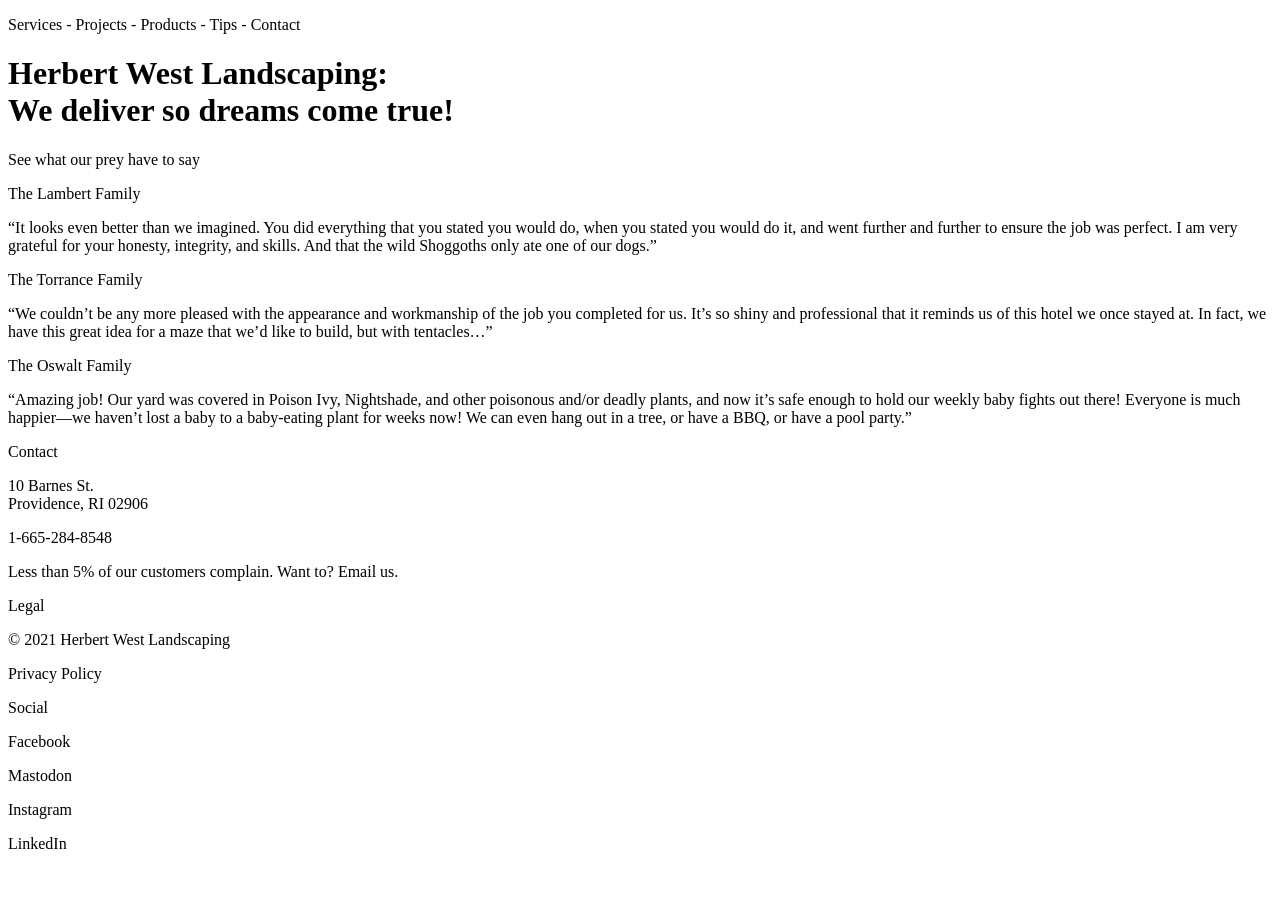
==== index.html @ 4b226fe5 "created home page" ====
<!doctype html>
<html lang="en">

  <head>
    <meta charset="UTF-8">
    <meta name="description" content="Herbert West Landscaping, a Canadian lawn care company with something special">

    <title>Herbert West Landscaping</title>

    <link rel="stylesheet" href="/css/main.css">
  </head>

  <body>

    <p>
      Services - Projects - Products - Tips - Contact
    </p>

    <h1>
      Herbert West Landscaping:
      <br>We deliver so dreams come true!
    </h1>

    <p>
      See what our prey have to say
    </p>
    <p>
      The Lambert Family
    </p>
    <p>
      “It looks even better than we imagined. You did everything that you stated you would do, when you stated you would do it, and went further and further to ensure the job was perfect. I am very grateful for your honesty, integrity, and skills. And that the wild Shoggoths only ate one of our dogs.”
    </p>
    <p>
      The Torrance Family
    </p>
    <p>
      “We couldn’t be any more pleased with the appearance and workmanship of the job you completed for us. It’s so shiny and professional that it reminds us of this hotel we once stayed at. In fact, we have this great idea for a maze that we’d like to build, but with tentacles…”
    </p>
    <p>
      The Oswalt Family
    </p>
    <p>
      “Amazing job! Our yard was covered in Poison Ivy, Nightshade, and other poisonous and/or deadly plants, and now it’s safe enough to hold our weekly baby fights out there! Everyone is much happier—we haven’t lost a baby to a baby-eating plant for weeks now! We can even hang out in a tree, or have a BBQ, or have a pool party.”
    </p>
    <p>
      Contact
    </p>
    <p>
      10 Barnes St.
      <br>Providence, RI 02906
    </p>
    <p>
      1-665-284-8548
    </p>
    <p>
      Less than 5% of our customers complain. Want to? Email us.
    </p>
    <p>
      Legal
    </p>
    <p>
      © 2021 Herbert West Landscaping
    </p>
    <p>
      Privacy Policy
    </p>
    <p>
      Social
    </p>
    <p>
      Facebook
    </p>
    <p>
      Mastodon
    </p>
    <p>
      Instagram
    </p>
    <p>
      LinkedIn
    </p>

  </body>

</html>
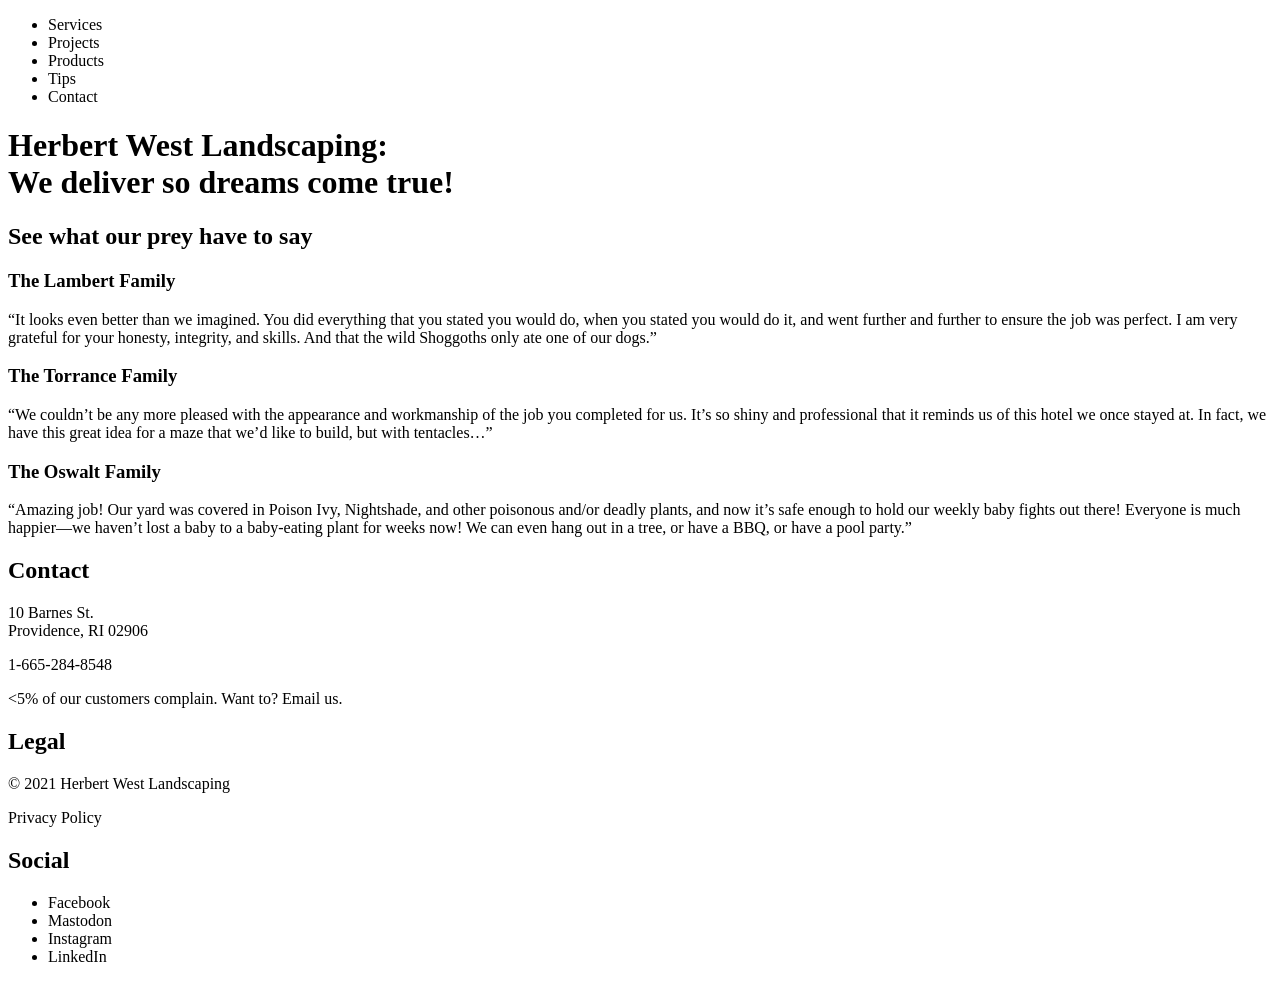
==== commit b442805f: "added headings and lists" ====
--- a/index.html
+++ b/index.html
@@ -12,39 +12,43 @@
 
   <body>
 
-    <p>
-      Services - Projects - Products - Tips - Contact
-    </p>
+    <ul>
+      <li>Services</li>
+      <li>Projects</li>
+      <li>Products</li>
+      <li>Tips</li>
+      <li>Contact</li>
+    </ul>
 
     <h1>
       Herbert West Landscaping:
       <br>We deliver so dreams come true!
     </h1>
 
-    <p>
+    <h2>
       See what our prey have to say
-    </p>
-    <p>
+    </h2>
+    <h3>
       The Lambert Family
-    </p>
+    </h3>
     <p>
       “It looks even better than we imagined. You did everything that you stated you would do, when you stated you would do it, and went further and further to ensure the job was perfect. I am very grateful for your honesty, integrity, and skills. And that the wild Shoggoths only ate one of our dogs.”
     </p>
-    <p>
+    <h3>
       The Torrance Family
-    </p>
+    </h3>
     <p>
       “We couldn’t be any more pleased with the appearance and workmanship of the job you completed for us. It’s so shiny and professional that it reminds us of this hotel we once stayed at. In fact, we have this great idea for a maze that we’d like to build, but with tentacles…”
     </p>
-    <p>
+    <h3>
       The Oswalt Family
-    </p>
+    </h3>
     <p>
       “Amazing job! Our yard was covered in Poison Ivy, Nightshade, and other poisonous and/or deadly plants, and now it’s safe enough to hold our weekly baby fights out there! Everyone is much happier—we haven’t lost a baby to a baby-eating plant for weeks now! We can even hang out in a tree, or have a BBQ, or have a pool party.”
     </p>
-    <p>
+    <h2>
       Contact
-    </p>
+    </h2>
     <p>
       10 Barnes St.
       <br>Providence, RI 02906
@@ -53,32 +57,25 @@
       1-665-284-8548
     </p>
     <p>
-      Less than 5% of our customers complain. Want to? Email us.
-    </p>
-    <p>
-      Legal
-    </p>
-    <p>
-      © 2021 Herbert West Landscaping
-    </p>
-    <p>
-      Privacy Policy
-    </p>
-    <p>
-      Social
-    </p>
-    <p>
-      Facebook
-    </p>
-    <p>
-      Mastodon
-    </p>
-    <p>
-      Instagram
-    </p>
-    <p>
-      LinkedIn
-    </p>
+      <5% of our customers complain. Want to? Email us. </p>
+        <h2>
+          Legal
+        </h2>
+        <p>
+          © 2021 Herbert West Landscaping
+        </p>
+        <p>
+          Privacy Policy
+        </p>
+        <h2>
+          Social
+        </h2>
+        <ul>
+          <li>Facebook</li>
+          <li>Mastodon</li>
+          <li>Instagram</li>
+          <li>LinkedIn</li>
+        </ul>
 
   </body>
 
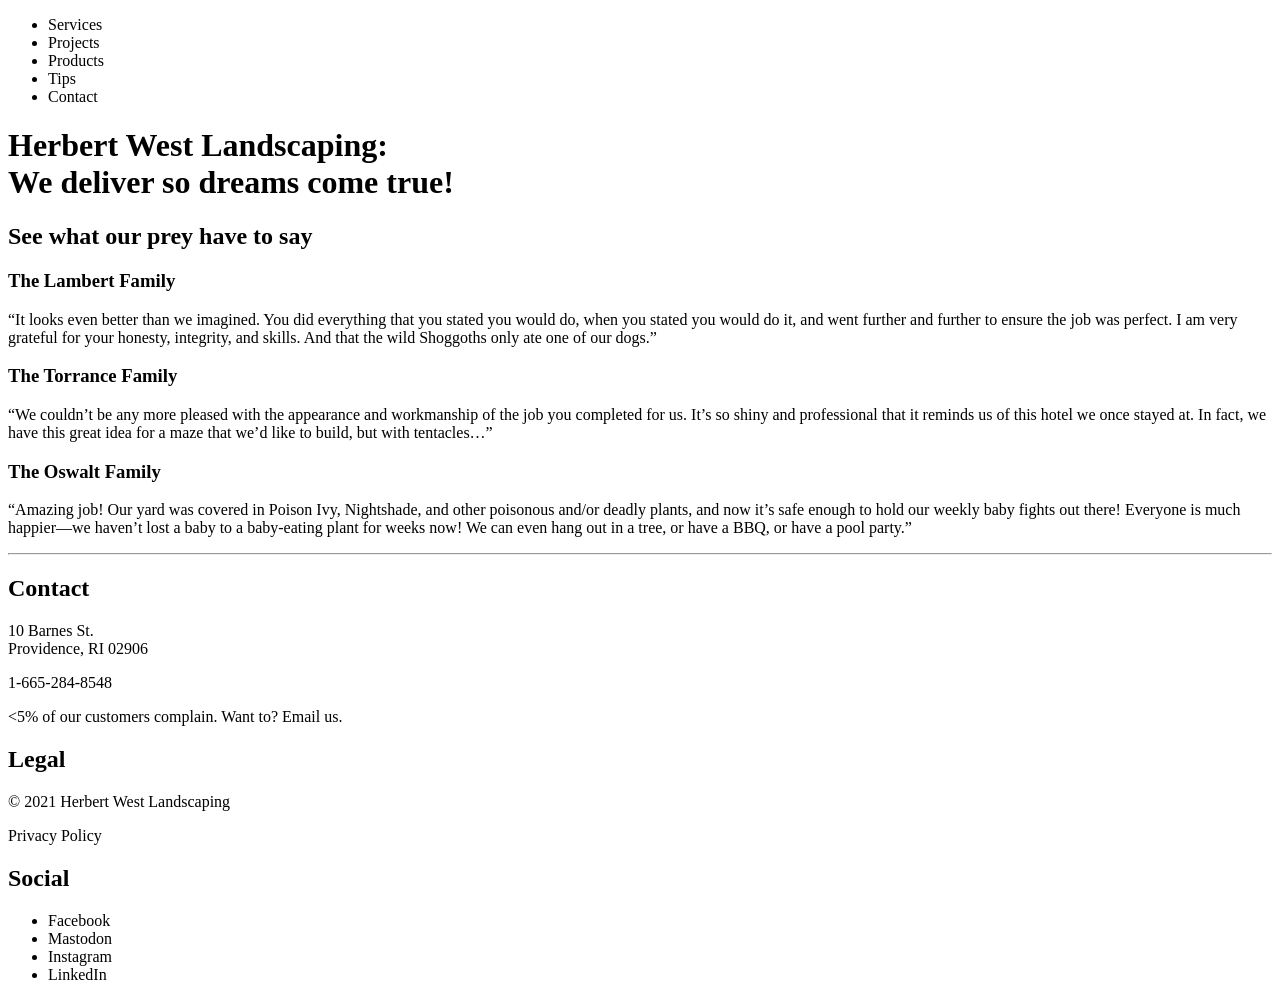
==== commit b232cb1d: "added main and hr" ====
--- a/index.html
+++ b/index.html
@@ -20,32 +20,40 @@
       <li>Contact</li>
     </ul>
 
-    <h1>
-      Herbert West Landscaping:
-      <br>We deliver so dreams come true!
-    </h1>
+    <main>
+      <h1>
+        Herbert West Landscaping:
+        <br>We deliver so dreams come true!
+      </h1>
 
-    <h2>
-      See what our prey have to say
-    </h2>
-    <h3>
-      The Lambert Family
-    </h3>
-    <p>
-      “It looks even better than we imagined. You did everything that you stated you would do, when you stated you would do it, and went further and further to ensure the job was perfect. I am very grateful for your honesty, integrity, and skills. And that the wild Shoggoths only ate one of our dogs.”
-    </p>
-    <h3>
-      The Torrance Family
-    </h3>
-    <p>
-      “We couldn’t be any more pleased with the appearance and workmanship of the job you completed for us. It’s so shiny and professional that it reminds us of this hotel we once stayed at. In fact, we have this great idea for a maze that we’d like to build, but with tentacles…”
-    </p>
-    <h3>
-      The Oswalt Family
-    </h3>
-    <p>
-      “Amazing job! Our yard was covered in Poison Ivy, Nightshade, and other poisonous and/or deadly plants, and now it’s safe enough to hold our weekly baby fights out there! Everyone is much happier—we haven’t lost a baby to a baby-eating plant for weeks now! We can even hang out in a tree, or have a BBQ, or have a pool party.”
-    </p>
+      <h2>
+        See what our prey have to say
+      </h2>
+
+      <h3>
+        The Lambert Family
+      </h3>
+      <p>
+        “It looks even better than we imagined. You did everything that you stated you would do, when you stated you would do it, and went further and further to ensure the job was perfect. I am very grateful for your honesty, integrity, and skills. And that the wild Shoggoths only ate one of our dogs.”
+      </p>
+
+      <h3>
+        The Torrance Family
+      </h3>
+      <p>
+        “We couldn’t be any more pleased with the appearance and workmanship of the job you completed for us. It’s so shiny and professional that it reminds us of this hotel we once stayed at. In fact, we have this great idea for a maze that we’d like to build, but with tentacles…”
+      </p>
+
+      <h3>
+        The Oswalt Family
+      </h3>
+      <p>
+        “Amazing job! Our yard was covered in Poison Ivy, Nightshade, and other poisonous and/or deadly plants, and now it’s safe enough to hold our weekly baby fights out there! Everyone is much happier—we haven’t lost a baby to a baby-eating plant for weeks now! We can even hang out in a tree, or have a BBQ, or have a pool party.”
+      </p>
+    </main>
+
+    <hr>
+
     <h2>
       Contact
     </h2>
@@ -57,25 +65,28 @@
       1-665-284-8548
     </p>
     <p>
-      <5% of our customers complain. Want to? Email us. </p>
-        <h2>
-          Legal
-        </h2>
-        <p>
-          © 2021 Herbert West Landscaping
-        </p>
-        <p>
-          Privacy Policy
-        </p>
-        <h2>
-          Social
-        </h2>
-        <ul>
-          <li>Facebook</li>
-          <li>Mastodon</li>
-          <li>Instagram</li>
-          <li>LinkedIn</li>
-        </ul>
+      &lt;5% of our customers complain. Want to? Email us.
+    </p>
+
+    <h2>
+      Legal
+    </h2>
+    <p>
+      © 2021 Herbert West Landscaping
+    </p>
+    <p>
+      Privacy Policy
+    </p>
+
+    <h2>
+      Social
+    </h2>
+    <ul>
+      <li>Facebook</li>
+      <li>Mastodon</li>
+      <li>Instagram</li>
+      <li>LinkedIn</li>
+    </ul>
 
   </body>
 
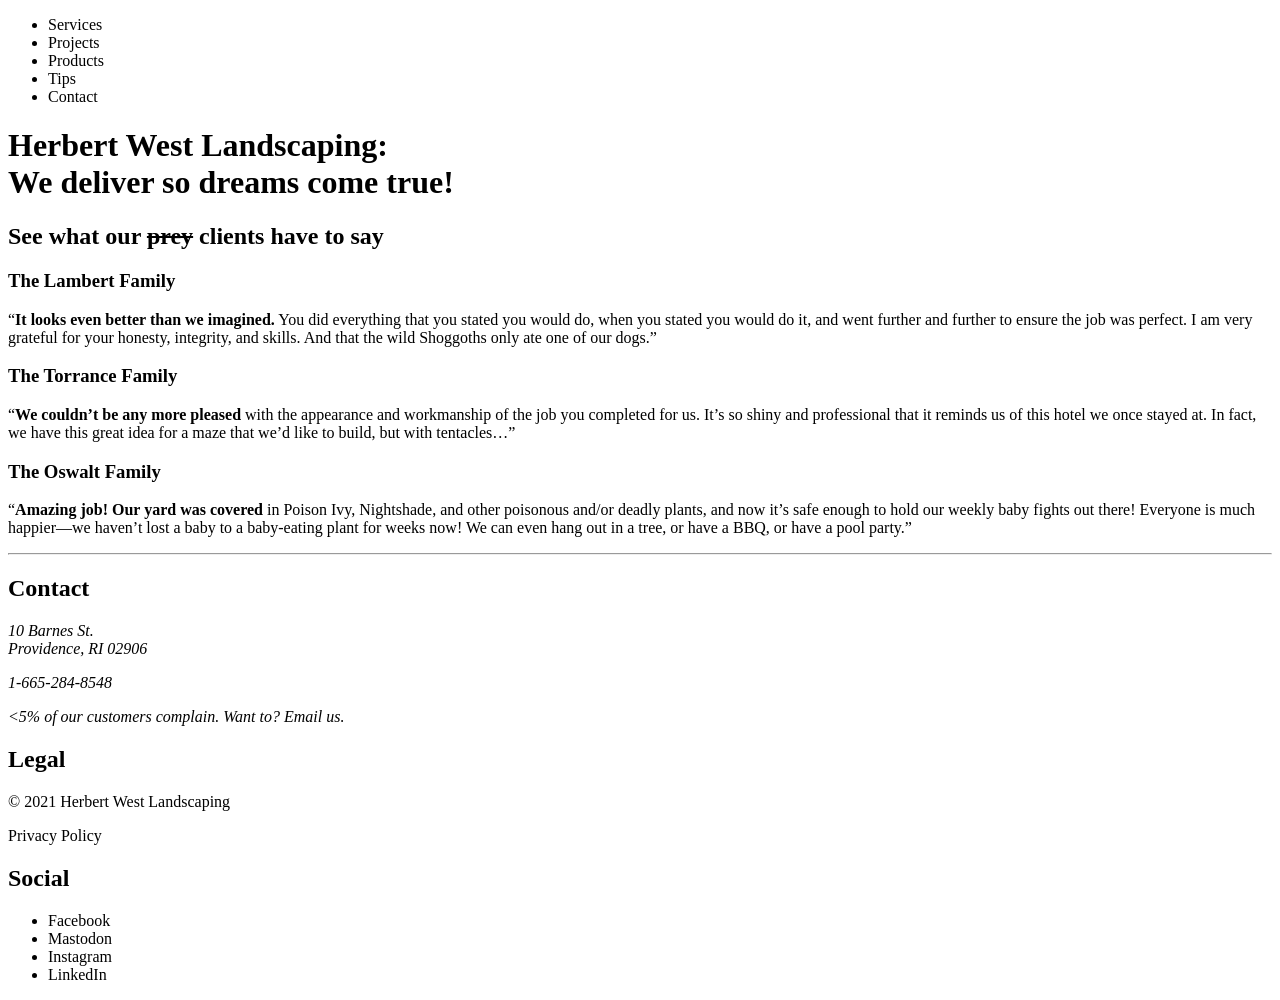
==== commit e33e252f: "added semantic tags for marking up text" ====
--- a/index.html
+++ b/index.html
@@ -27,28 +27,28 @@
       </h1>
 
       <h2>
-        See what our prey have to say
+        See what our <s>prey</s> clients have to say
       </h2>
 
       <h3>
         The Lambert Family
       </h3>
       <p>
-        “It looks even better than we imagined. You did everything that you stated you would do, when you stated you would do it, and went further and further to ensure the job was perfect. I am very grateful for your honesty, integrity, and skills. And that the wild Shoggoths only ate one of our dogs.”
+        “<b>It looks even better than we imagined.</b> You did everything that you stated you would do, when you stated you would do it, and went further and further to ensure the job was perfect. I am very grateful for your honesty, integrity, and skills. And that the wild Shoggoths only ate one of our dogs.”
       </p>
 
       <h3>
         The Torrance Family
       </h3>
       <p>
-        “We couldn’t be any more pleased with the appearance and workmanship of the job you completed for us. It’s so shiny and professional that it reminds us of this hotel we once stayed at. In fact, we have this great idea for a maze that we’d like to build, but with tentacles…”
+        “<b>We couldn’t be any more pleased</b> with the appearance and workmanship of the job you completed for us. It’s so shiny and professional that it reminds us of this hotel we once stayed at. In fact, we have this great idea for a maze that we’d like to build, but with tentacles…”
       </p>
 
       <h3>
         The Oswalt Family
       </h3>
       <p>
-        “Amazing job! Our yard was covered in Poison Ivy, Nightshade, and other poisonous and/or deadly plants, and now it’s safe enough to hold our weekly baby fights out there! Everyone is much happier—we haven’t lost a baby to a baby-eating plant for weeks now! We can even hang out in a tree, or have a BBQ, or have a pool party.”
+        “<b>Amazing job! Our yard was covered</b> in Poison Ivy, Nightshade, and other poisonous and/or deadly plants, and now it’s safe enough to hold our weekly baby fights out there! Everyone is much happier—we haven’t lost a baby to a baby-eating plant for weeks now! We can even hang out in a tree, or have a BBQ, or have a pool party.”
       </p>
     </main>
 
@@ -57,16 +57,18 @@
     <h2>
       Contact
     </h2>
-    <p>
-      10 Barnes St.
-      <br>Providence, RI 02906
-    </p>
-    <p>
-      1-665-284-8548
-    </p>
-    <p>
-      &lt;5% of our customers complain. Want to? Email us.
-    </p>
+    <address>
+      <p>
+        10 Barnes St.
+        <br>Providence, RI 02906
+      </p>
+      <p>
+        1-665-284-8548
+      </p>
+      <p>
+        &lt;5% of our customers complain. Want to? Email us.
+      </p>
+    </address>
 
     <h2>
       Legal
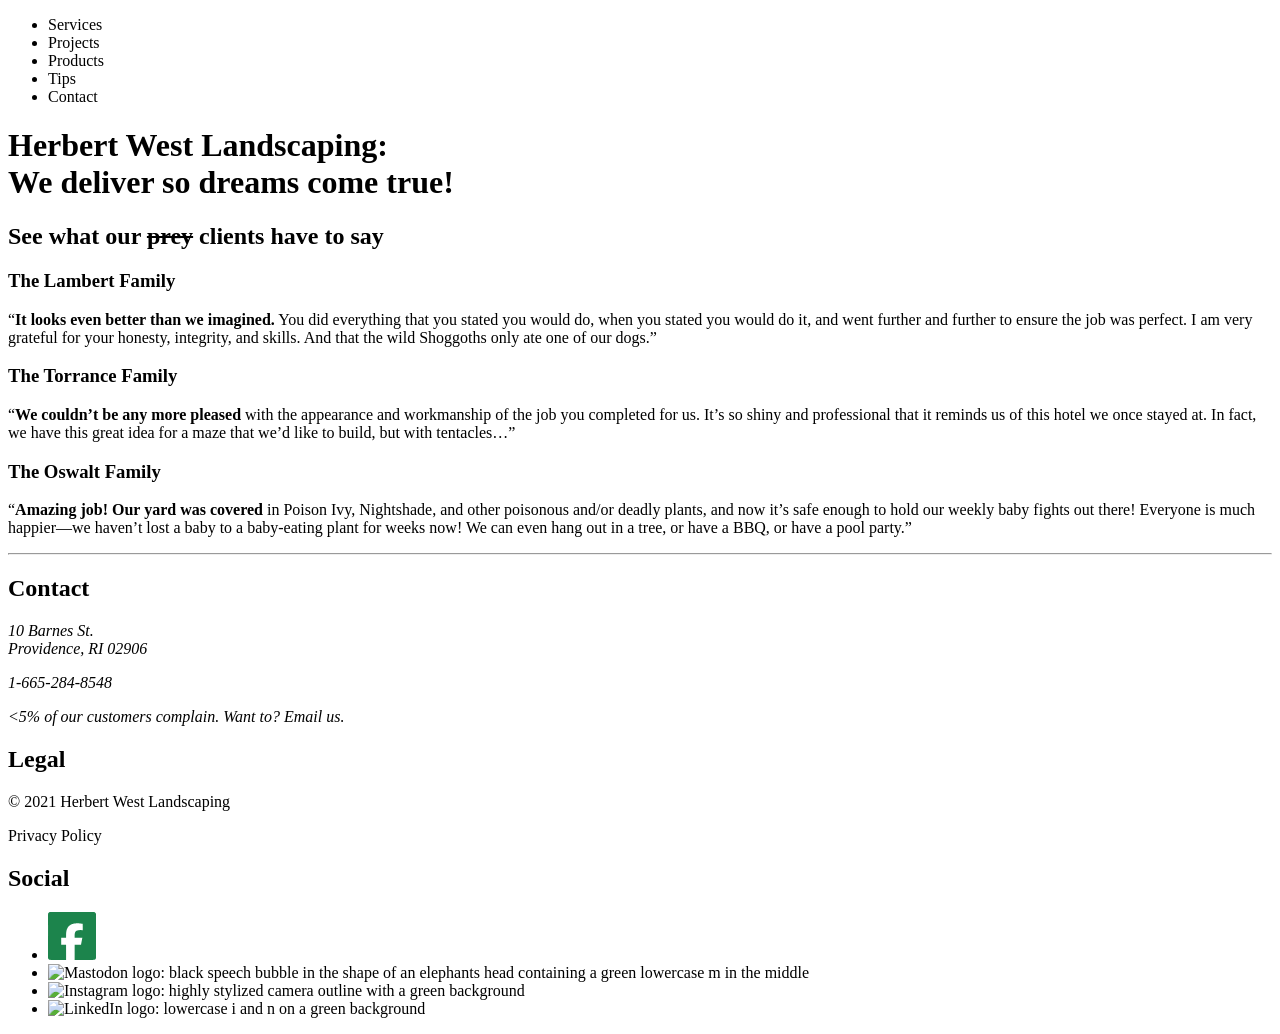
==== commit cb2353a5: "changed names of social media to icons" ====
--- a/index.html
+++ b/index.html
@@ -84,10 +84,21 @@
       Social
     </h2>
     <ul>
-      <li>Facebook</li>
-      <li>Mastodon</li>
-      <li>Instagram</li>
-      <li>LinkedIn</li>
+      <li>
+        <svg xmlns="http://www.w3.org/2000/svg" viewBox="0 0 1000 1000" width="48" height="48">
+          <title>Facebook logo: lowercase green f</title>
+          <path d="M38 1.4C35 2 31.8 3 31 3.5c-.8.5-2 1-2.7 1.1-.7.1-2 1-2.9 1.8a47.6 47.6 0 0 0-19 19 7 7 0 0 0-1.8 2.9 37.6 37.6 0 0 0-3.5 11.2c-1.6 8.4-1.6 912.6 0 921a37.6 37.6 0 0 0 3.5 11.2c.1.7 1 2 1.8 2.9a47.6 47.6 0 0 0 19 19 7 7 0 0 0 2.9 1.8c.6.1 2.1.7 3.2 1.3 5.7 3.1 14.7 3.3 179.7 3.3H377l-.2-159.3-.3-159.2-50.8-.3-50.7-.2V537l50.8-.2 50.7-.3.6-47.5c.3-26.1 1.1-52 1.8-57.5l1.6-14c.2-2.2.9-5.8 1.4-8l1.6-8.5c1.1-7.5 1.3-8.3 2.8-13.2.8-2.6 1.3-4.9 1-5.2-.3-.2 0-1.4.7-2.6.6-1.2 1.3-3.4 1.4-4.8.3-2.6.8-4.3 2.7-9a14 14 0 0 0 .9-4.2c0-1.1.5-2 1.1-2 .6 0 .9-.7.5-1.5-.3-.8-.2-1.5.2-1.5 1.1 0 3.2-6.1 2.5-7.3-.3-.6-.1-.7.4-.4.6.4 1.6-.8 2.3-2.6a98.7 98.7 0 0 1 9.6-18.8c2.9-4.8 5-9 4.7-9.3-.4-.3-.1-.6.5-.6s1.3-.8 1.6-1.8c.3-1 1.6-2.8 2.8-4.2 1.3-1.4 4.6-5.2 7.3-8.5 2.8-3.3 5.8-6.6 6.8-7.3 1-.7 1.5-1.8 1.2-2.3-.4-.5-.1-.9.5-.9.7 0 2.7-1.6 4.6-3.5 1.8-2 3.8-3.5 4.3-3.5.6 0 1.4-.6 1.8-1.3 1-1.4 9.9-8.7 10.8-8.7.6 0 6.2-3.8 8.2-5.6a35 35 0 0 1 5.8-3.4c2.5-1.2 4.7-2.6 5-3.1.4-.5 1-.7 1.6-.4.5.4.9.2.9-.3s3.3-2.1 7.3-3.7c4-1.5 7.7-3.4 8.4-4.2.6-.8 1.4-1.4 1.7-1.4h.9l3.1-.4c1.6-.2 3.2-.8 3.5-1.3.5-.8 4.1-2 9-2.8l3.6-1.2c3-1.5 28.8-7.4 33.7-7.8 2.4-.2 5.9-.6 7.8-1a191.2 191.2 0 0 1 16.5-2l11.5-.9c2-.2 8-.4 13.5-.5 5.5-.2 10.6-.8 11.4-1.4 1.1-.8 1.3-.8.7.1-.5 1 .4 1.1 3.6.7 2.4-.3 4.9-.7 5.5-1 .7-.2 1.3 0 1.3.4s5.3.9 11.8 1c6.4 0 11.7.2 11.7.3 0 .1 2 .3 12.5 1.2 2.5.2 5.9.7 7.5 1 1.6.4 6.1.9 10 1.2 10.3.7 16 1.4 26.5 3.1 12 2 11.7 2 16.8 3.3 2.3.7 4.7 1 5.2.6.7-.4 1 22.7 1 65.3v66l-4 .4a1037.3 1037.3 0 0 0-83 0c-3.6.5-7.3 1-8.3 1-1 .2-1.7.5-1.7.8a88.9 88.9 0 0 0-27.8 9.2c-.2.5-.8.6-1.3.2-.5-.3-.9 0-.9.6s-.5.8-1 .5c-.5-.3-1-.1-1 .4 0 .6-.5 1.1-1 1.1-2.8 0-16.4 11.2-15.2 12.5.3.3-.1.5-.9.5s-2.6 1.5-4 3.3a59.5 59.5 0 0 0-9.9 18.2c-1.2 1.9-1.9 4-1.5 4.5.3.5.2 1-.2 1-.5 0-1.5 2.8-2.3 6.3l-1.7 7.7c-2.4 10.6-3.2 24.7-3.3 56.2V537l80.1.2c67.4.3 80.3.5 80.7 1.7.3.8 0 1.1-.7.7-.7-.5-1.2.3-1.3 2-.1 3.7-.5 6.8-.8 7.4a328.1 328.1 0 0 1-3.5 19.2 232.4 232.4 0 0 0-4 21.9c0 1.4-.5 3-.9 3.7-.4.7-.5 1.2-.3 1.2.3 0 0 1.7-.5 3.8-1.3 5.2-1.9 8.2-2.2 11.7-.2 1.6-.5 3-.6 3-.1 0-.4.9-.6 2a728.1 728.1 0 0 1-8 41.5l-1.3 7c-.5 2.5-.7 4.8-.5 5.2.2.4 0 1-.5 1.3-.5.3-.8 1.4-.6 2.5.2 1 0 2.2-.6 2.5-.5.4-.9 1.7-.9 3v2.5l-66.3.2-66.2.3-.3 159.3-.2 159.2h199.8c199.2 0 208-.1 213.7-3.3 1.1-.6 2.6-1.2 3.2-1.3.7-.1 2-1 2.9-1.8.8-.9 2-1.6 2.4-1.6.9 0 5-3.2 8.4-6.6 3.4-3.4 6.6-7.5 6.6-8.4 0-.5.7-1.6 1.6-2.4a7 7 0 0 0 1.8-2.9c.1-.6.7-2.2 1.4-3.4a25 25 0 0 0 1.9-6.8c.3-2.5 1-4.8 1.4-5 .5-.4.9-203.5.9-457.6 0-257.8-.4-456.8-.9-456.5-.4.3-1.1-1.5-1.5-4-.3-2.4-1.1-5.5-1.8-6.7-.7-1.2-1.3-2.8-1.4-3.4a7 7 0 0 0-1.8-2.9 47.6 47.6 0 0 0-19-19 7 7 0 0 0-2.9-1.8 37.6 37.6 0 0 0-11.2-3.5C951.8-.5 45.6-.3 38 1.4M.5 500c0 251.6.1 354.6.3 228.8V271.3C.6 145.3.5 248.3.5 500" fill="#1c844c" fill-rule="evenodd" />
+        </svg>
+      </li>
+      <li>
+        <img src="/images/social-media-icons/mastodon-hwl.svg" alt="Mastodon logo: black speech bubble in the shape of an elephants head containing a green lowercase m in the middle" width="48" height="48" srcset="">
+      </li>
+      <li>
+        <img src="/images/social-media-icons/instagram-hwl.svg" alt="Instagram logo: highly stylized camera outline with a green background" width="48" height="48" srcset="">
+      </li>
+      <li>
+        <img src="/images/social-media-icons/linkedin-hwl.svg" alt="LinkedIn logo: lowercase i and n on a green background" width="48" height="48" srcset="">
+      </li>
     </ul>
 
   </body>
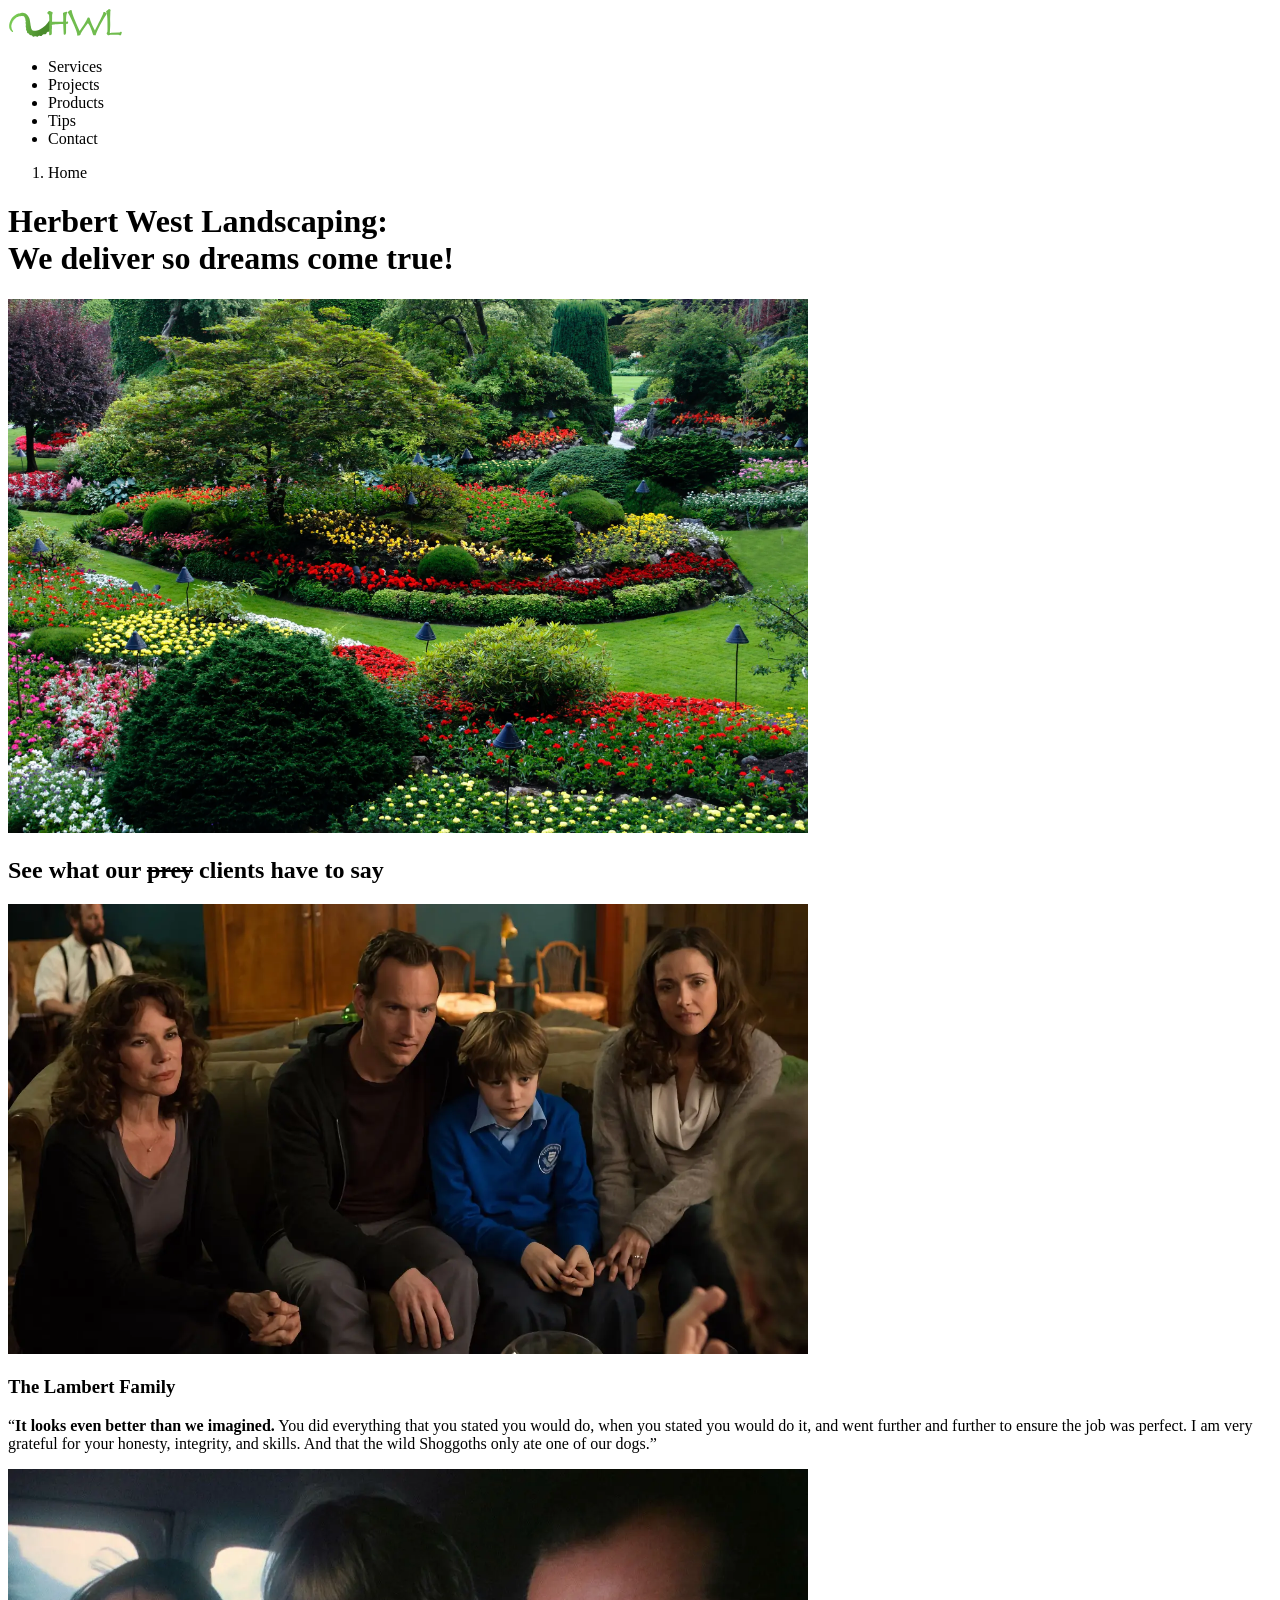
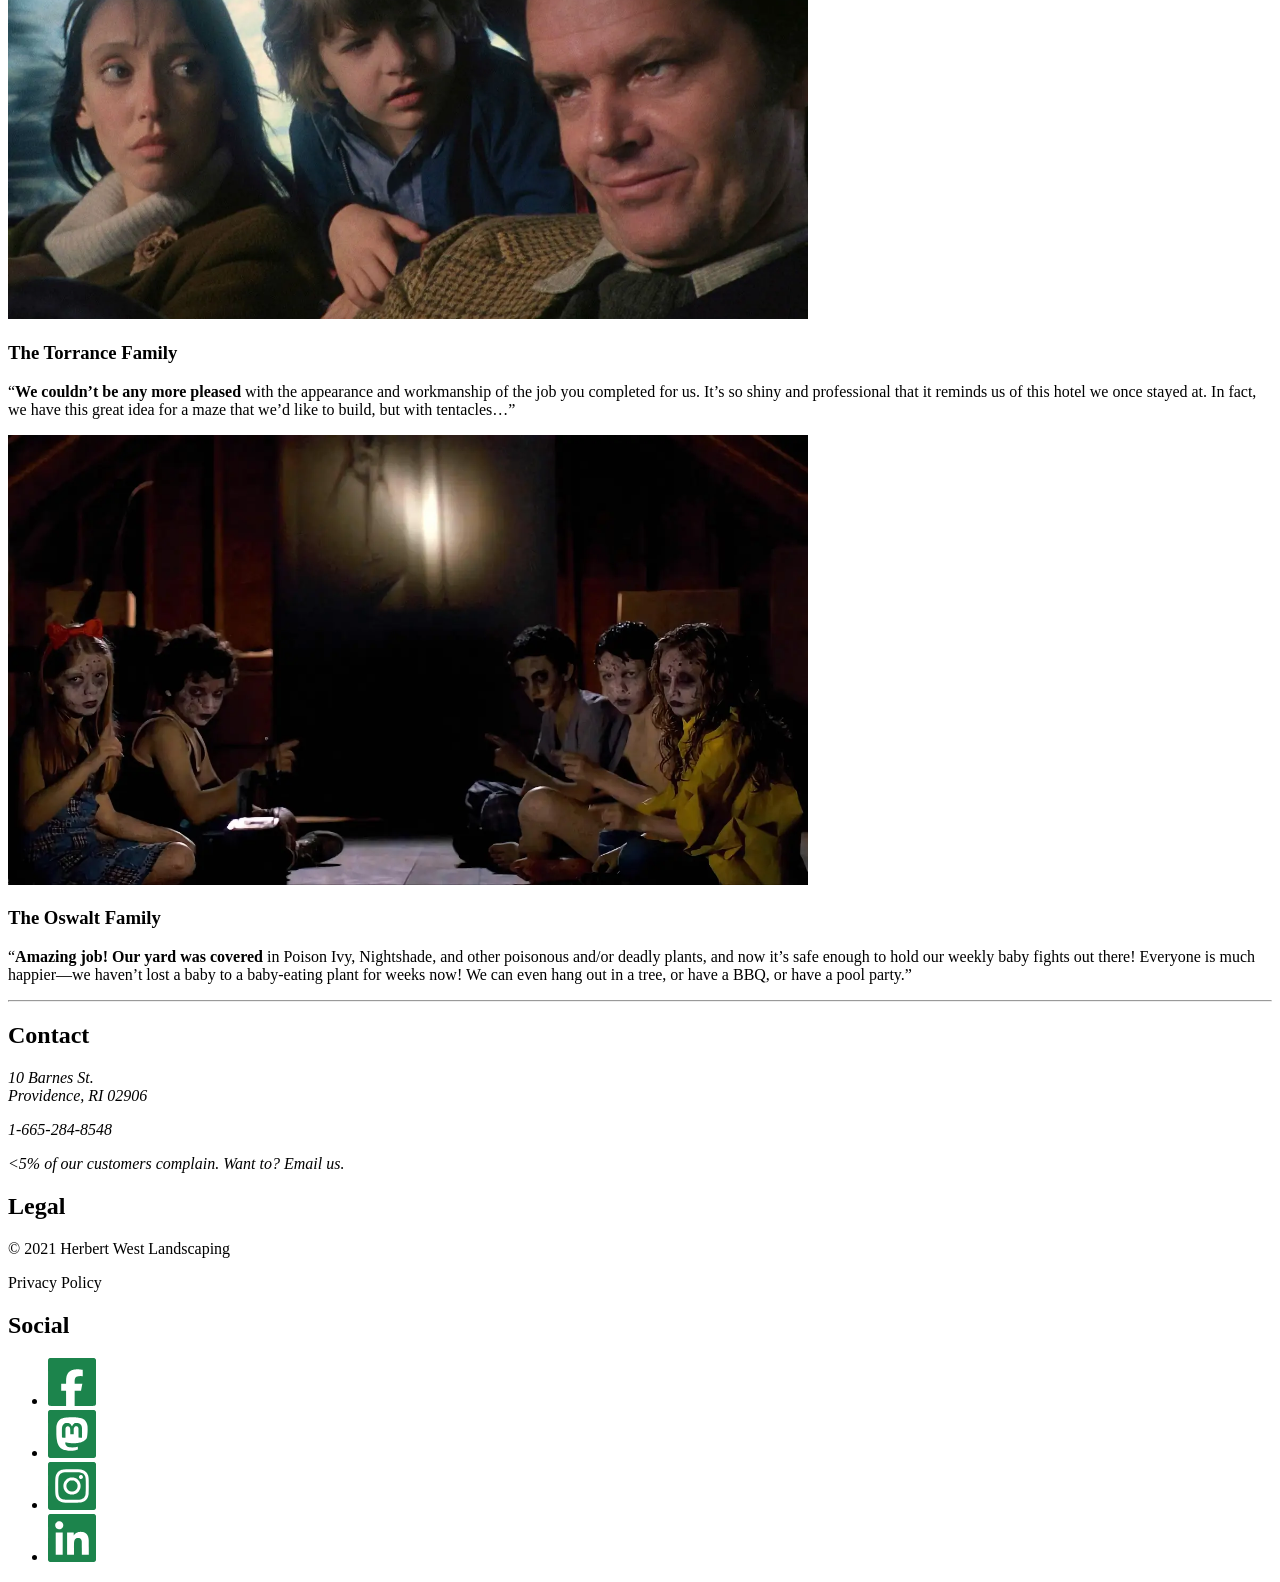
==== commit 774a7ae7: "added logo + 3 family images" ====
--- a/index.html
+++ b/index.html
@@ -12,6 +12,8 @@
 
   <body>
 
+    <img src="/images/hwl-logo.svg" alt="Herbert West Landscaping logo: Green capital letters H, W, and L, with a green tentacle coming out of the left side of the H" width="115" height="30" srcset="">
+
     <ul>
       <li>Services</li>
       <li>Projects</li>
@@ -20,16 +22,23 @@
       <li>Contact</li>
     </ul>
 
+    <ol>
+      <li>Home</li>
+    </ol>
+
     <main>
       <h1>
         Herbert West Landscaping:
         <br>We deliver so dreams come true!
       </h1>
 
+      <img src="/images/home/garden.webp" alt="Terraced garden with vibrant flower beds flowing around manicured lawns and decorative trees" width="800" height="534" srcset="">
+
       <h2>
         See what our <s>prey</s> clients have to say
       </h2>
 
+      <img src="/images/home/family-lambert.webp" alt="The insidious Lambert family: a woman, a man, his young son, & his wife on a couch" width="800" height="450" srcset="">
       <h3>
         The Lambert Family
       </h3>
@@ -37,6 +46,7 @@
         “<b>It looks even better than we imagined.</b> You did everything that you stated you would do, when you stated you would do it, and went further and further to ensure the job was perfect. I am very grateful for your honesty, integrity, and skills. And that the wild Shoggoths only ate one of our dogs.”
       </p>
 
+      <img src="/images/home/family-torrance.webp" alt="The shining bright Torrance family: a woman with her son in a car look at the father with a smirk" width="800" height="450" srcset="">
       <h3>
         The Torrance Family
       </h3>
@@ -44,6 +54,7 @@
         “<b>We couldn’t be any more pleased</b> with the appearance and workmanship of the job you completed for us. It’s so shiny and professional that it reminds us of this hotel we once stayed at. In fact, we have this great idea for a maze that we’d like to build, but with tentacles…”
       </p>
 
+      <img src="/images/home/family-oswalt.webp" alt="The sinister Oswalt family: five creepy looking kids sitting in a poorly lit room staring at the viewer" width="800" height="450" srcset="">
       <h3>
         The Oswalt Family
       </h3>
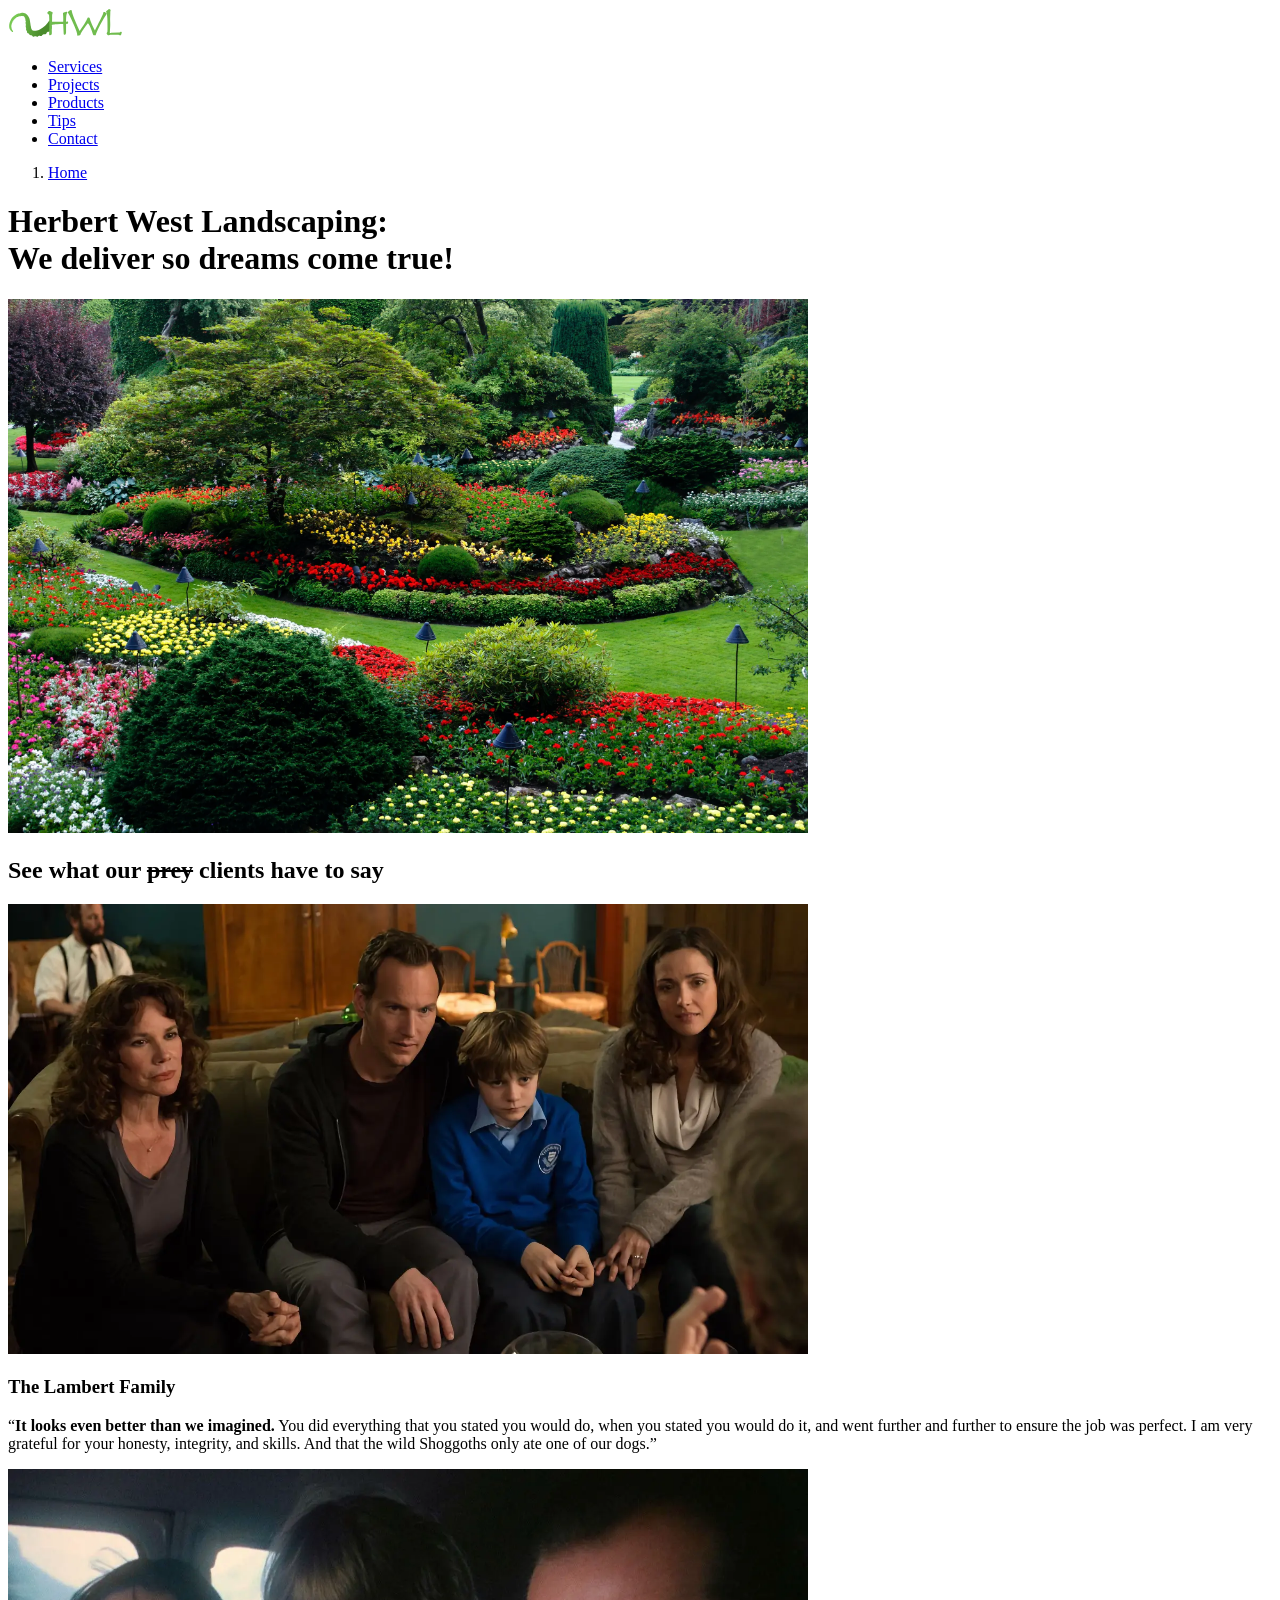
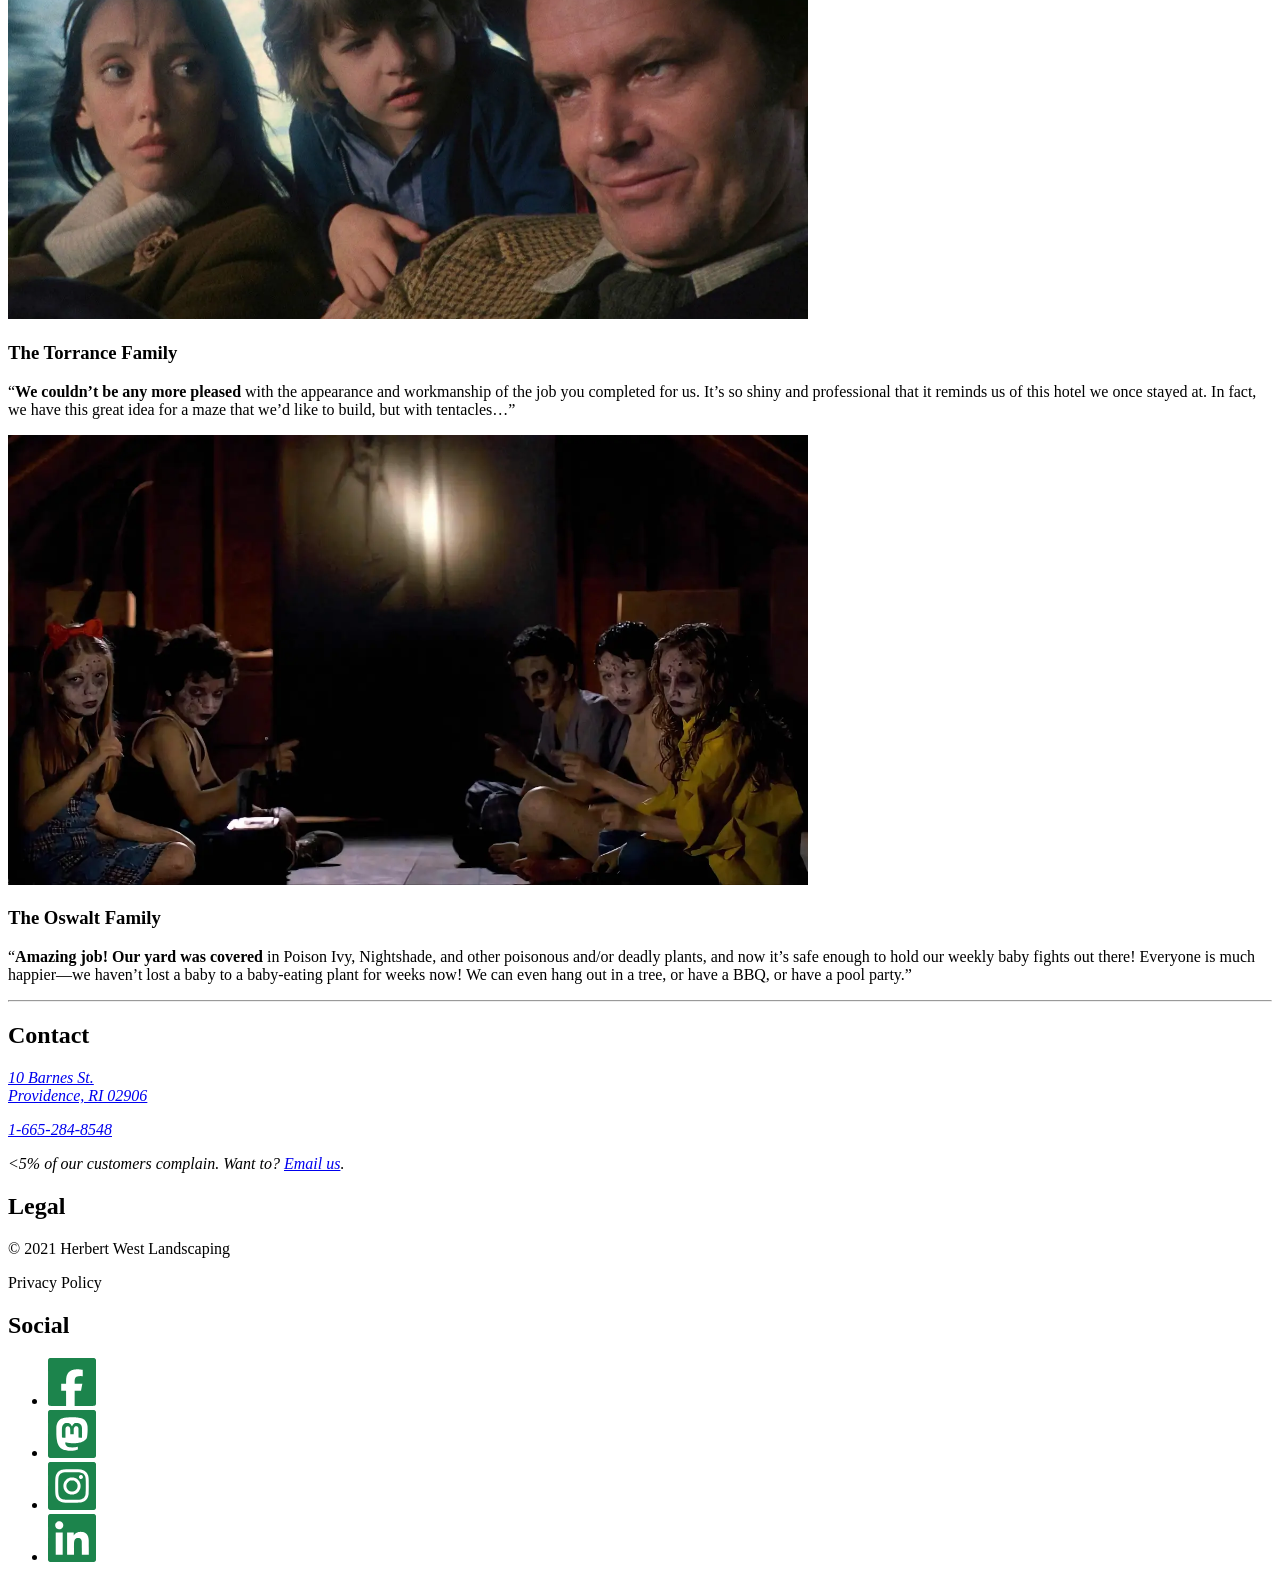
==== commit 9a3d24de: "added links and header tag" ====
--- a/index.html
+++ b/index.html
@@ -12,19 +12,25 @@
 
   <body>
 
-    <img src="/images/hwl-logo.svg" alt="Herbert West Landscaping logo: Green capital letters H, W, and L, with a green tentacle coming out of the left side of the H" width="115" height="30" srcset="">
+    <header>
+      <nav aria-label="primary">
+        <a href="/"><img src="/images/hwl-logo.svg" alt="Herbert West Landscaping logo: Green capital letters H, W, and L, with a green tentacle coming out of the left side of the H" width="115" height="30" srcset=""></a>
 
-    <ul>
-      <li>Services</li>
-      <li>Projects</li>
-      <li>Products</li>
-      <li>Tips</li>
-      <li>Contact</li>
-    </ul>
+        <ul>
+          <li><a href="/services/">Services</a></li>
+          <li><a href="/projects/">Projects</a></li>
+          <li><a href="/products/">Products</a></li>
+          <li><a href="/tips/">Tips</a></li>
+          <li><a href="/contact/">Contact</a></li>
+        </ul>
+      </nav>
 
-    <ol>
-      <li>Home</li>
-    </ol>
+      <nav aria-label="breadcrumb">
+        <ol>
+          <li><a href="/">Home</a></li>
+        </ol>
+      </nav>
+    </header>
 
     <main>
       <h1>
@@ -70,14 +76,16 @@
     </h2>
     <address>
       <p>
-        10 Barnes St.
-        <br>Providence, RI 02906
+        <a href="https://maps.apple.com/?q=10+Barnes+St+Providence+RI+02906">
+          10 Barnes St.
+          <br>Providence, RI 02906
+        </a>
       </p>
       <p>
-        1-665-284-8548
+        <a href="tel:+1-665-284-8548">1-665-284-8548</a>
       </p>
       <p>
-        &lt;5% of our customers complain. Want to? Email us.
+        &lt;5% of our customers complain. Want to? <a href="mailto:feedmetocthulhu@herbert-west.com">Email us</a>.
       </p>
     </address>
 
@@ -96,19 +104,21 @@
     </h2>
     <ul>
       <li>
-        <svg xmlns="http://www.w3.org/2000/svg" viewBox="0 0 1000 1000" width="48" height="48">
-          <title>Facebook logo: lowercase green f</title>
-          <path d="M38 1.4C35 2 31.8 3 31 3.5c-.8.5-2 1-2.7 1.1-.7.1-2 1-2.9 1.8a47.6 47.6 0 0 0-19 19 7 7 0 0 0-1.8 2.9 37.6 37.6 0 0 0-3.5 11.2c-1.6 8.4-1.6 912.6 0 921a37.6 37.6 0 0 0 3.5 11.2c.1.7 1 2 1.8 2.9a47.6 47.6 0 0 0 19 19 7 7 0 0 0 2.9 1.8c.6.1 2.1.7 3.2 1.3 5.7 3.1 14.7 3.3 179.7 3.3H377l-.2-159.3-.3-159.2-50.8-.3-50.7-.2V537l50.8-.2 50.7-.3.6-47.5c.3-26.1 1.1-52 1.8-57.5l1.6-14c.2-2.2.9-5.8 1.4-8l1.6-8.5c1.1-7.5 1.3-8.3 2.8-13.2.8-2.6 1.3-4.9 1-5.2-.3-.2 0-1.4.7-2.6.6-1.2 1.3-3.4 1.4-4.8.3-2.6.8-4.3 2.7-9a14 14 0 0 0 .9-4.2c0-1.1.5-2 1.1-2 .6 0 .9-.7.5-1.5-.3-.8-.2-1.5.2-1.5 1.1 0 3.2-6.1 2.5-7.3-.3-.6-.1-.7.4-.4.6.4 1.6-.8 2.3-2.6a98.7 98.7 0 0 1 9.6-18.8c2.9-4.8 5-9 4.7-9.3-.4-.3-.1-.6.5-.6s1.3-.8 1.6-1.8c.3-1 1.6-2.8 2.8-4.2 1.3-1.4 4.6-5.2 7.3-8.5 2.8-3.3 5.8-6.6 6.8-7.3 1-.7 1.5-1.8 1.2-2.3-.4-.5-.1-.9.5-.9.7 0 2.7-1.6 4.6-3.5 1.8-2 3.8-3.5 4.3-3.5.6 0 1.4-.6 1.8-1.3 1-1.4 9.9-8.7 10.8-8.7.6 0 6.2-3.8 8.2-5.6a35 35 0 0 1 5.8-3.4c2.5-1.2 4.7-2.6 5-3.1.4-.5 1-.7 1.6-.4.5.4.9.2.9-.3s3.3-2.1 7.3-3.7c4-1.5 7.7-3.4 8.4-4.2.6-.8 1.4-1.4 1.7-1.4h.9l3.1-.4c1.6-.2 3.2-.8 3.5-1.3.5-.8 4.1-2 9-2.8l3.6-1.2c3-1.5 28.8-7.4 33.7-7.8 2.4-.2 5.9-.6 7.8-1a191.2 191.2 0 0 1 16.5-2l11.5-.9c2-.2 8-.4 13.5-.5 5.5-.2 10.6-.8 11.4-1.4 1.1-.8 1.3-.8.7.1-.5 1 .4 1.1 3.6.7 2.4-.3 4.9-.7 5.5-1 .7-.2 1.3 0 1.3.4s5.3.9 11.8 1c6.4 0 11.7.2 11.7.3 0 .1 2 .3 12.5 1.2 2.5.2 5.9.7 7.5 1 1.6.4 6.1.9 10 1.2 10.3.7 16 1.4 26.5 3.1 12 2 11.7 2 16.8 3.3 2.3.7 4.7 1 5.2.6.7-.4 1 22.7 1 65.3v66l-4 .4a1037.3 1037.3 0 0 0-83 0c-3.6.5-7.3 1-8.3 1-1 .2-1.7.5-1.7.8a88.9 88.9 0 0 0-27.8 9.2c-.2.5-.8.6-1.3.2-.5-.3-.9 0-.9.6s-.5.8-1 .5c-.5-.3-1-.1-1 .4 0 .6-.5 1.1-1 1.1-2.8 0-16.4 11.2-15.2 12.5.3.3-.1.5-.9.5s-2.6 1.5-4 3.3a59.5 59.5 0 0 0-9.9 18.2c-1.2 1.9-1.9 4-1.5 4.5.3.5.2 1-.2 1-.5 0-1.5 2.8-2.3 6.3l-1.7 7.7c-2.4 10.6-3.2 24.7-3.3 56.2V537l80.1.2c67.4.3 80.3.5 80.7 1.7.3.8 0 1.1-.7.7-.7-.5-1.2.3-1.3 2-.1 3.7-.5 6.8-.8 7.4a328.1 328.1 0 0 1-3.5 19.2 232.4 232.4 0 0 0-4 21.9c0 1.4-.5 3-.9 3.7-.4.7-.5 1.2-.3 1.2.3 0 0 1.7-.5 3.8-1.3 5.2-1.9 8.2-2.2 11.7-.2 1.6-.5 3-.6 3-.1 0-.4.9-.6 2a728.1 728.1 0 0 1-8 41.5l-1.3 7c-.5 2.5-.7 4.8-.5 5.2.2.4 0 1-.5 1.3-.5.3-.8 1.4-.6 2.5.2 1 0 2.2-.6 2.5-.5.4-.9 1.7-.9 3v2.5l-66.3.2-66.2.3-.3 159.3-.2 159.2h199.8c199.2 0 208-.1 213.7-3.3 1.1-.6 2.6-1.2 3.2-1.3.7-.1 2-1 2.9-1.8.8-.9 2-1.6 2.4-1.6.9 0 5-3.2 8.4-6.6 3.4-3.4 6.6-7.5 6.6-8.4 0-.5.7-1.6 1.6-2.4a7 7 0 0 0 1.8-2.9c.1-.6.7-2.2 1.4-3.4a25 25 0 0 0 1.9-6.8c.3-2.5 1-4.8 1.4-5 .5-.4.9-203.5.9-457.6 0-257.8-.4-456.8-.9-456.5-.4.3-1.1-1.5-1.5-4-.3-2.4-1.1-5.5-1.8-6.7-.7-1.2-1.3-2.8-1.4-3.4a7 7 0 0 0-1.8-2.9 47.6 47.6 0 0 0-19-19 7 7 0 0 0-2.9-1.8 37.6 37.6 0 0 0-11.2-3.5C951.8-.5 45.6-.3 38 1.4M.5 500c0 251.6.1 354.6.3 228.8V271.3C.6 145.3.5 248.3.5 500" fill="#1c844c" fill-rule="evenodd" />
-        </svg>
+        <a href="https://facebook.com">
+          <svg xmlns="http://www.w3.org/2000/svg" viewBox="0 0 1000 1000" width="48" height="48">
+            <title>Facebook logo: lowercase green f</title>
+            <path d="M38 1.4C35 2 31.8 3 31 3.5c-.8.5-2 1-2.7 1.1-.7.1-2 1-2.9 1.8a47.6 47.6 0 0 0-19 19 7 7 0 0 0-1.8 2.9 37.6 37.6 0 0 0-3.5 11.2c-1.6 8.4-1.6 912.6 0 921a37.6 37.6 0 0 0 3.5 11.2c.1.7 1 2 1.8 2.9a47.6 47.6 0 0 0 19 19 7 7 0 0 0 2.9 1.8c.6.1 2.1.7 3.2 1.3 5.7 3.1 14.7 3.3 179.7 3.3H377l-.2-159.3-.3-159.2-50.8-.3-50.7-.2V537l50.8-.2 50.7-.3.6-47.5c.3-26.1 1.1-52 1.8-57.5l1.6-14c.2-2.2.9-5.8 1.4-8l1.6-8.5c1.1-7.5 1.3-8.3 2.8-13.2.8-2.6 1.3-4.9 1-5.2-.3-.2 0-1.4.7-2.6.6-1.2 1.3-3.4 1.4-4.8.3-2.6.8-4.3 2.7-9a14 14 0 0 0 .9-4.2c0-1.1.5-2 1.1-2 .6 0 .9-.7.5-1.5-.3-.8-.2-1.5.2-1.5 1.1 0 3.2-6.1 2.5-7.3-.3-.6-.1-.7.4-.4.6.4 1.6-.8 2.3-2.6a98.7 98.7 0 0 1 9.6-18.8c2.9-4.8 5-9 4.7-9.3-.4-.3-.1-.6.5-.6s1.3-.8 1.6-1.8c.3-1 1.6-2.8 2.8-4.2 1.3-1.4 4.6-5.2 7.3-8.5 2.8-3.3 5.8-6.6 6.8-7.3 1-.7 1.5-1.8 1.2-2.3-.4-.5-.1-.9.5-.9.7 0 2.7-1.6 4.6-3.5 1.8-2 3.8-3.5 4.3-3.5.6 0 1.4-.6 1.8-1.3 1-1.4 9.9-8.7 10.8-8.7.6 0 6.2-3.8 8.2-5.6a35 35 0 0 1 5.8-3.4c2.5-1.2 4.7-2.6 5-3.1.4-.5 1-.7 1.6-.4.5.4.9.2.9-.3s3.3-2.1 7.3-3.7c4-1.5 7.7-3.4 8.4-4.2.6-.8 1.4-1.4 1.7-1.4h.9l3.1-.4c1.6-.2 3.2-.8 3.5-1.3.5-.8 4.1-2 9-2.8l3.6-1.2c3-1.5 28.8-7.4 33.7-7.8 2.4-.2 5.9-.6 7.8-1a191.2 191.2 0 0 1 16.5-2l11.5-.9c2-.2 8-.4 13.5-.5 5.5-.2 10.6-.8 11.4-1.4 1.1-.8 1.3-.8.7.1-.5 1 .4 1.1 3.6.7 2.4-.3 4.9-.7 5.5-1 .7-.2 1.3 0 1.3.4s5.3.9 11.8 1c6.4 0 11.7.2 11.7.3 0 .1 2 .3 12.5 1.2 2.5.2 5.9.7 7.5 1 1.6.4 6.1.9 10 1.2 10.3.7 16 1.4 26.5 3.1 12 2 11.7 2 16.8 3.3 2.3.7 4.7 1 5.2.6.7-.4 1 22.7 1 65.3v66l-4 .4a1037.3 1037.3 0 0 0-83 0c-3.6.5-7.3 1-8.3 1-1 .2-1.7.5-1.7.8a88.9 88.9 0 0 0-27.8 9.2c-.2.5-.8.6-1.3.2-.5-.3-.9 0-.9.6s-.5.8-1 .5c-.5-.3-1-.1-1 .4 0 .6-.5 1.1-1 1.1-2.8 0-16.4 11.2-15.2 12.5.3.3-.1.5-.9.5s-2.6 1.5-4 3.3a59.5 59.5 0 0 0-9.9 18.2c-1.2 1.9-1.9 4-1.5 4.5.3.5.2 1-.2 1-.5 0-1.5 2.8-2.3 6.3l-1.7 7.7c-2.4 10.6-3.2 24.7-3.3 56.2V537l80.1.2c67.4.3 80.3.5 80.7 1.7.3.8 0 1.1-.7.7-.7-.5-1.2.3-1.3 2-.1 3.7-.5 6.8-.8 7.4a328.1 328.1 0 0 1-3.5 19.2 232.4 232.4 0 0 0-4 21.9c0 1.4-.5 3-.9 3.7-.4.7-.5 1.2-.3 1.2.3 0 0 1.7-.5 3.8-1.3 5.2-1.9 8.2-2.2 11.7-.2 1.6-.5 3-.6 3-.1 0-.4.9-.6 2a728.1 728.1 0 0 1-8 41.5l-1.3 7c-.5 2.5-.7 4.8-.5 5.2.2.4 0 1-.5 1.3-.5.3-.8 1.4-.6 2.5.2 1 0 2.2-.6 2.5-.5.4-.9 1.7-.9 3v2.5l-66.3.2-66.2.3-.3 159.3-.2 159.2h199.8c199.2 0 208-.1 213.7-3.3 1.1-.6 2.6-1.2 3.2-1.3.7-.1 2-1 2.9-1.8.8-.9 2-1.6 2.4-1.6.9 0 5-3.2 8.4-6.6 3.4-3.4 6.6-7.5 6.6-8.4 0-.5.7-1.6 1.6-2.4a7 7 0 0 0 1.8-2.9c.1-.6.7-2.2 1.4-3.4a25 25 0 0 0 1.9-6.8c.3-2.5 1-4.8 1.4-5 .5-.4.9-203.5.9-457.6 0-257.8-.4-456.8-.9-456.5-.4.3-1.1-1.5-1.5-4-.3-2.4-1.1-5.5-1.8-6.7-.7-1.2-1.3-2.8-1.4-3.4a7 7 0 0 0-1.8-2.9 47.6 47.6 0 0 0-19-19 7 7 0 0 0-2.9-1.8 37.6 37.6 0 0 0-11.2-3.5C951.8-.5 45.6-.3 38 1.4M.5 500c0 251.6.1 354.6.3 228.8V271.3C.6 145.3.5 248.3.5 500" fill="#1c844c" fill-rule="evenodd" />
+          </svg>
+        </a>
       </li>
       <li>
-        <img src="/images/social-media-icons/mastodon-hwl.svg" alt="Mastodon logo: black speech bubble in the shape of an elephants head containing a green lowercase m in the middle" width="48" height="48" srcset="">
+        <a href="https://joinmastodon.org"><img src="/images/social-media-icons/mastodon-hwl.svg" alt="Mastodon logo: black speech bubble in the shape of an elephants head containing a green lowercase m in the middle" width="48" height="48" srcset=""></a>
       </li>
       <li>
-        <img src="/images/social-media-icons/instagram-hwl.svg" alt="Instagram logo: highly stylized camera outline with a green background" width="48" height="48" srcset="">
+        <a href="https://www.instagram.com"><img src="/images/social-media-icons/instagram-hwl.svg" alt="Instagram logo: highly stylized camera outline with a green background" width="48" height="48" srcset=""></a>
       </li>
       <li>
-        <img src="/images/social-media-icons/linkedin-hwl.svg" alt="LinkedIn logo: lowercase i and n on a green background" width="48" height="48" srcset="">
+        <a href="https://www.linkedin.com"><img src="/images/social-media-icons/linkedin-hwl.svg" alt="LinkedIn logo: lowercase i and n on a green background" width="48" height="48" srcset=""></a>
       </li>
     </ul>
 
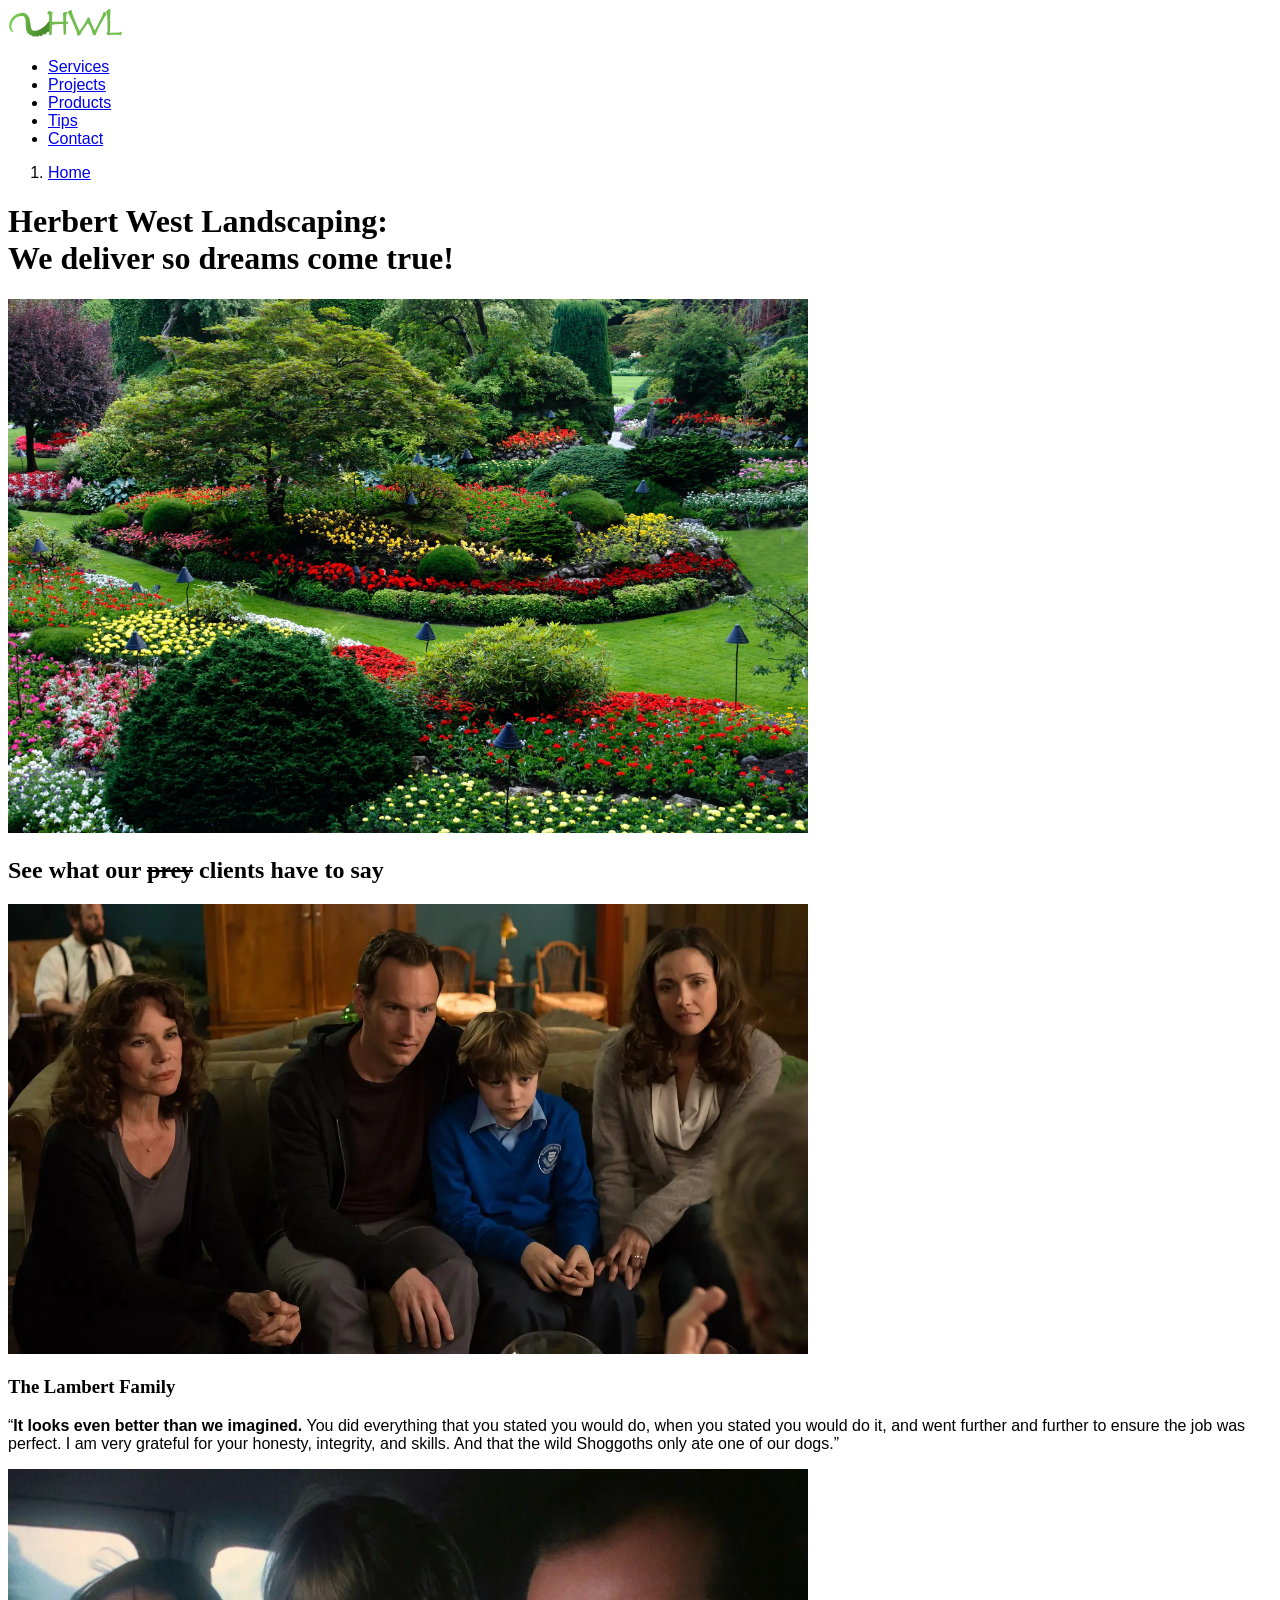
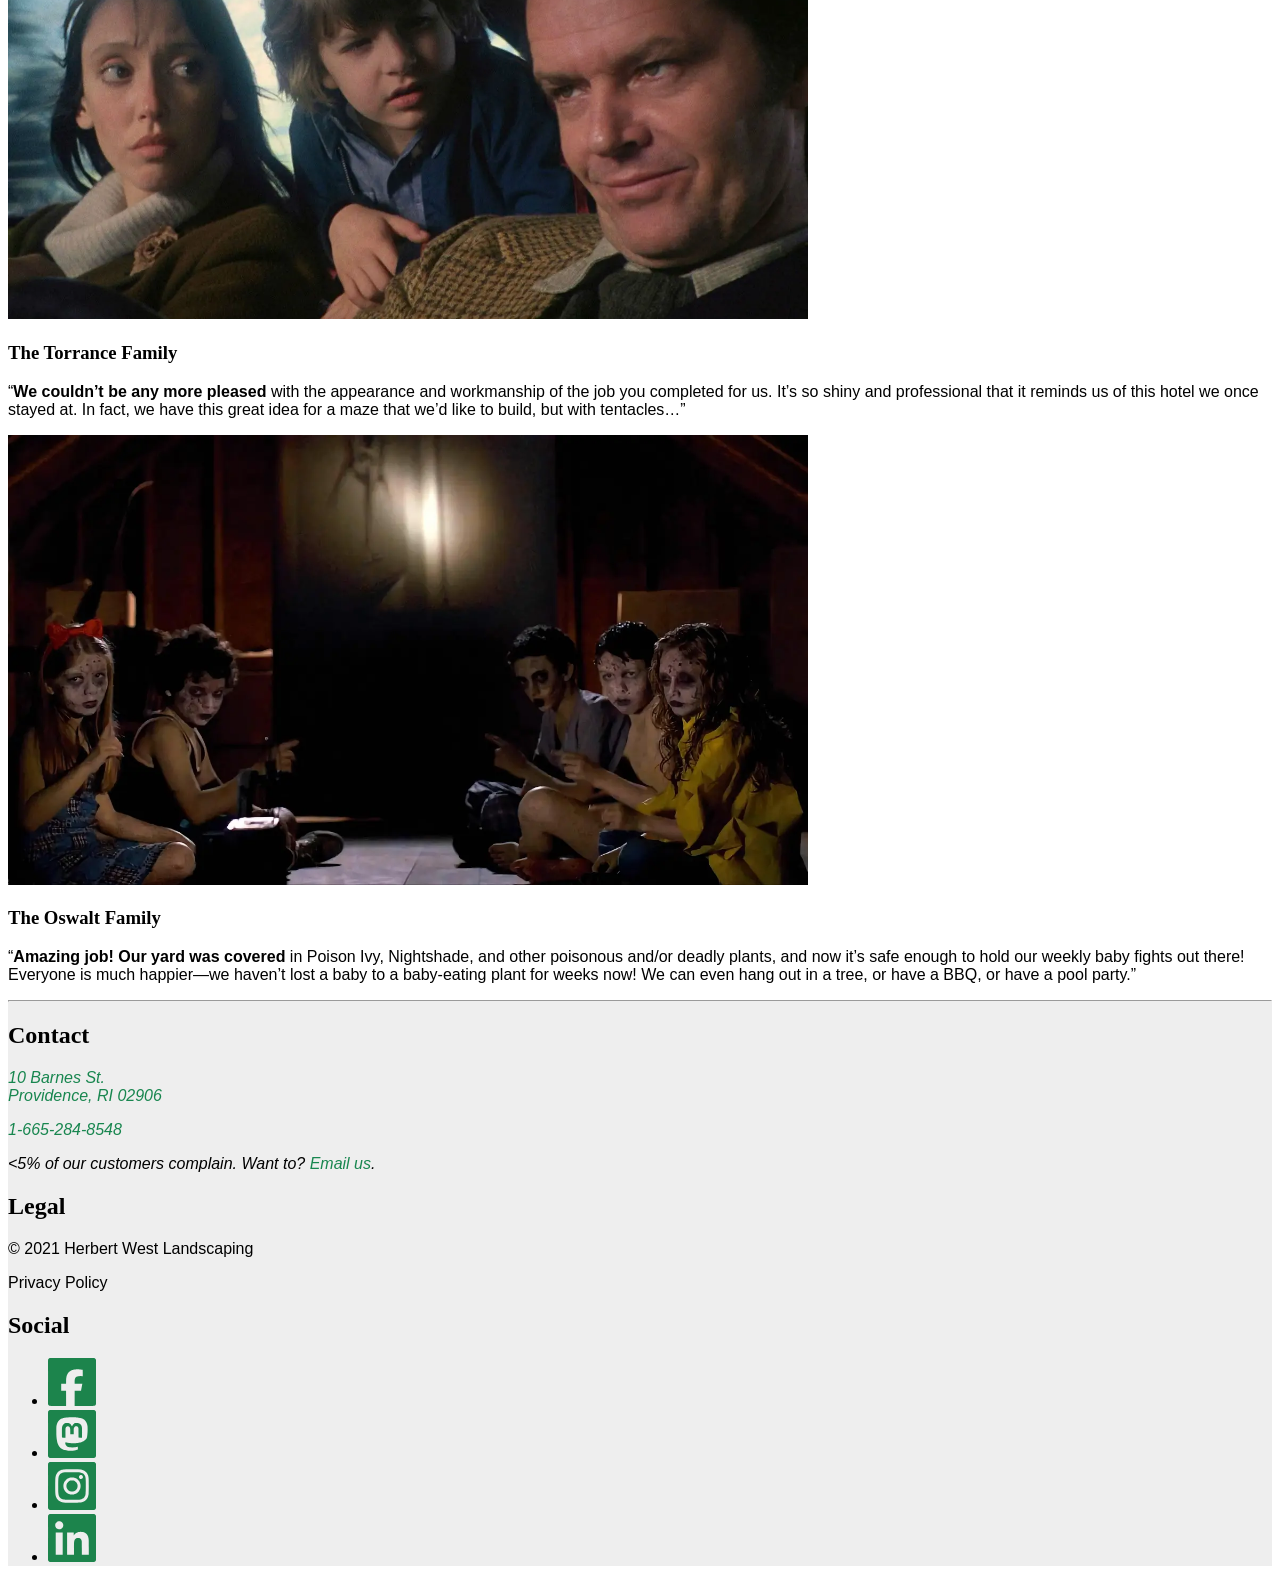
==== commit cfb9328e: "wrapped footer contents in footer tag" ====
--- a/index.html
+++ b/index.html
@@ -69,58 +69,57 @@
       </p>
     </main>
 
-    <hr>
-
-    <h2>
-      Contact
-    </h2>
-    <address>
+    <footer>
+      <hr>
+      <h2>
+        Contact
+      </h2>
+      <address>
+        <p>
+          <a href="https://maps.apple.com/?q=10+Barnes+St+Providence+RI+02906">
+            10 Barnes St.
+            <br>Providence, RI 02906
+          </a>
+        </p>
+        <p>
+          <a href="tel:+1-665-284-8548">1-665-284-8548</a>
+        </p>
+        <p>
+          &lt;5% of our customers complain. Want to? <a href="mailto:feedmetocthulhu@herbert-west.com">Email us</a>.
+        </p>
+      </address>
+      <h2>
+        Legal
+      </h2>
       <p>
-        <a href="https://maps.apple.com/?q=10+Barnes+St+Providence+RI+02906">
-          10 Barnes St.
-          <br>Providence, RI 02906
-        </a>
+        © 2021 Herbert West Landscaping
       </p>
       <p>
-        <a href="tel:+1-665-284-8548">1-665-284-8548</a>
+        Privacy Policy
       </p>
-      <p>
-        &lt;5% of our customers complain. Want to? <a href="mailto:feedmetocthulhu@herbert-west.com">Email us</a>.
-      </p>
-    </address>
-
-    <h2>
-      Legal
-    </h2>
-    <p>
-      © 2021 Herbert West Landscaping
-    </p>
-    <p>
-      Privacy Policy
-    </p>
-
-    <h2>
-      Social
-    </h2>
-    <ul>
-      <li>
-        <a href="https://facebook.com">
-          <svg xmlns="http://www.w3.org/2000/svg" viewBox="0 0 1000 1000" width="48" height="48">
-            <title>Facebook logo: lowercase green f</title>
-            <path d="M38 1.4C35 2 31.8 3 31 3.5c-.8.5-2 1-2.7 1.1-.7.1-2 1-2.9 1.8a47.6 47.6 0 0 0-19 19 7 7 0 0 0-1.8 2.9 37.6 37.6 0 0 0-3.5 11.2c-1.6 8.4-1.6 912.6 0 921a37.6 37.6 0 0 0 3.5 11.2c.1.7 1 2 1.8 2.9a47.6 47.6 0 0 0 19 19 7 7 0 0 0 2.9 1.8c.6.1 2.1.7 3.2 1.3 5.7 3.1 14.7 3.3 179.7 3.3H377l-.2-159.3-.3-159.2-50.8-.3-50.7-.2V537l50.8-.2 50.7-.3.6-47.5c.3-26.1 1.1-52 1.8-57.5l1.6-14c.2-2.2.9-5.8 1.4-8l1.6-8.5c1.1-7.5 1.3-8.3 2.8-13.2.8-2.6 1.3-4.9 1-5.2-.3-.2 0-1.4.7-2.6.6-1.2 1.3-3.4 1.4-4.8.3-2.6.8-4.3 2.7-9a14 14 0 0 0 .9-4.2c0-1.1.5-2 1.1-2 .6 0 .9-.7.5-1.5-.3-.8-.2-1.5.2-1.5 1.1 0 3.2-6.1 2.5-7.3-.3-.6-.1-.7.4-.4.6.4 1.6-.8 2.3-2.6a98.7 98.7 0 0 1 9.6-18.8c2.9-4.8 5-9 4.7-9.3-.4-.3-.1-.6.5-.6s1.3-.8 1.6-1.8c.3-1 1.6-2.8 2.8-4.2 1.3-1.4 4.6-5.2 7.3-8.5 2.8-3.3 5.8-6.6 6.8-7.3 1-.7 1.5-1.8 1.2-2.3-.4-.5-.1-.9.5-.9.7 0 2.7-1.6 4.6-3.5 1.8-2 3.8-3.5 4.3-3.5.6 0 1.4-.6 1.8-1.3 1-1.4 9.9-8.7 10.8-8.7.6 0 6.2-3.8 8.2-5.6a35 35 0 0 1 5.8-3.4c2.5-1.2 4.7-2.6 5-3.1.4-.5 1-.7 1.6-.4.5.4.9.2.9-.3s3.3-2.1 7.3-3.7c4-1.5 7.7-3.4 8.4-4.2.6-.8 1.4-1.4 1.7-1.4h.9l3.1-.4c1.6-.2 3.2-.8 3.5-1.3.5-.8 4.1-2 9-2.8l3.6-1.2c3-1.5 28.8-7.4 33.7-7.8 2.4-.2 5.9-.6 7.8-1a191.2 191.2 0 0 1 16.5-2l11.5-.9c2-.2 8-.4 13.5-.5 5.5-.2 10.6-.8 11.4-1.4 1.1-.8 1.3-.8.7.1-.5 1 .4 1.1 3.6.7 2.4-.3 4.9-.7 5.5-1 .7-.2 1.3 0 1.3.4s5.3.9 11.8 1c6.4 0 11.7.2 11.7.3 0 .1 2 .3 12.5 1.2 2.5.2 5.9.7 7.5 1 1.6.4 6.1.9 10 1.2 10.3.7 16 1.4 26.5 3.1 12 2 11.7 2 16.8 3.3 2.3.7 4.7 1 5.2.6.7-.4 1 22.7 1 65.3v66l-4 .4a1037.3 1037.3 0 0 0-83 0c-3.6.5-7.3 1-8.3 1-1 .2-1.7.5-1.7.8a88.9 88.9 0 0 0-27.8 9.2c-.2.5-.8.6-1.3.2-.5-.3-.9 0-.9.6s-.5.8-1 .5c-.5-.3-1-.1-1 .4 0 .6-.5 1.1-1 1.1-2.8 0-16.4 11.2-15.2 12.5.3.3-.1.5-.9.5s-2.6 1.5-4 3.3a59.5 59.5 0 0 0-9.9 18.2c-1.2 1.9-1.9 4-1.5 4.5.3.5.2 1-.2 1-.5 0-1.5 2.8-2.3 6.3l-1.7 7.7c-2.4 10.6-3.2 24.7-3.3 56.2V537l80.1.2c67.4.3 80.3.5 80.7 1.7.3.8 0 1.1-.7.7-.7-.5-1.2.3-1.3 2-.1 3.7-.5 6.8-.8 7.4a328.1 328.1 0 0 1-3.5 19.2 232.4 232.4 0 0 0-4 21.9c0 1.4-.5 3-.9 3.7-.4.7-.5 1.2-.3 1.2.3 0 0 1.7-.5 3.8-1.3 5.2-1.9 8.2-2.2 11.7-.2 1.6-.5 3-.6 3-.1 0-.4.9-.6 2a728.1 728.1 0 0 1-8 41.5l-1.3 7c-.5 2.5-.7 4.8-.5 5.2.2.4 0 1-.5 1.3-.5.3-.8 1.4-.6 2.5.2 1 0 2.2-.6 2.5-.5.4-.9 1.7-.9 3v2.5l-66.3.2-66.2.3-.3 159.3-.2 159.2h199.8c199.2 0 208-.1 213.7-3.3 1.1-.6 2.6-1.2 3.2-1.3.7-.1 2-1 2.9-1.8.8-.9 2-1.6 2.4-1.6.9 0 5-3.2 8.4-6.6 3.4-3.4 6.6-7.5 6.6-8.4 0-.5.7-1.6 1.6-2.4a7 7 0 0 0 1.8-2.9c.1-.6.7-2.2 1.4-3.4a25 25 0 0 0 1.9-6.8c.3-2.5 1-4.8 1.4-5 .5-.4.9-203.5.9-457.6 0-257.8-.4-456.8-.9-456.5-.4.3-1.1-1.5-1.5-4-.3-2.4-1.1-5.5-1.8-6.7-.7-1.2-1.3-2.8-1.4-3.4a7 7 0 0 0-1.8-2.9 47.6 47.6 0 0 0-19-19 7 7 0 0 0-2.9-1.8 37.6 37.6 0 0 0-11.2-3.5C951.8-.5 45.6-.3 38 1.4M.5 500c0 251.6.1 354.6.3 228.8V271.3C.6 145.3.5 248.3.5 500" fill="#1c844c" fill-rule="evenodd" />
-          </svg>
-        </a>
-      </li>
-      <li>
-        <a href="https://joinmastodon.org"><img src="/images/social-media-icons/mastodon-hwl.svg" alt="Mastodon logo: black speech bubble in the shape of an elephants head containing a green lowercase m in the middle" width="48" height="48" srcset=""></a>
-      </li>
-      <li>
-        <a href="https://www.instagram.com"><img src="/images/social-media-icons/instagram-hwl.svg" alt="Instagram logo: highly stylized camera outline with a green background" width="48" height="48" srcset=""></a>
-      </li>
-      <li>
-        <a href="https://www.linkedin.com"><img src="/images/social-media-icons/linkedin-hwl.svg" alt="LinkedIn logo: lowercase i and n on a green background" width="48" height="48" srcset=""></a>
-      </li>
-    </ul>
+      <h2>
+        Social
+      </h2>
+      <ul>
+        <li>
+          <a href="https://facebook.com">
+            <svg xmlns="http://www.w3.org/2000/svg" viewBox="0 0 1000 1000" width="48" height="48">
+              <title>Facebook logo: lowercase green f</title>
+              <path d="M38 1.4C35 2 31.8 3 31 3.5c-.8.5-2 1-2.7 1.1-.7.1-2 1-2.9 1.8a47.6 47.6 0 0 0-19 19 7 7 0 0 0-1.8 2.9 37.6 37.6 0 0 0-3.5 11.2c-1.6 8.4-1.6 912.6 0 921a37.6 37.6 0 0 0 3.5 11.2c.1.7 1 2 1.8 2.9a47.6 47.6 0 0 0 19 19 7 7 0 0 0 2.9 1.8c.6.1 2.1.7 3.2 1.3 5.7 3.1 14.7 3.3 179.7 3.3H377l-.2-159.3-.3-159.2-50.8-.3-50.7-.2V537l50.8-.2 50.7-.3.6-47.5c.3-26.1 1.1-52 1.8-57.5l1.6-14c.2-2.2.9-5.8 1.4-8l1.6-8.5c1.1-7.5 1.3-8.3 2.8-13.2.8-2.6 1.3-4.9 1-5.2-.3-.2 0-1.4.7-2.6.6-1.2 1.3-3.4 1.4-4.8.3-2.6.8-4.3 2.7-9a14 14 0 0 0 .9-4.2c0-1.1.5-2 1.1-2 .6 0 .9-.7.5-1.5-.3-.8-.2-1.5.2-1.5 1.1 0 3.2-6.1 2.5-7.3-.3-.6-.1-.7.4-.4.6.4 1.6-.8 2.3-2.6a98.7 98.7 0 0 1 9.6-18.8c2.9-4.8 5-9 4.7-9.3-.4-.3-.1-.6.5-.6s1.3-.8 1.6-1.8c.3-1 1.6-2.8 2.8-4.2 1.3-1.4 4.6-5.2 7.3-8.5 2.8-3.3 5.8-6.6 6.8-7.3 1-.7 1.5-1.8 1.2-2.3-.4-.5-.1-.9.5-.9.7 0 2.7-1.6 4.6-3.5 1.8-2 3.8-3.5 4.3-3.5.6 0 1.4-.6 1.8-1.3 1-1.4 9.9-8.7 10.8-8.7.6 0 6.2-3.8 8.2-5.6a35 35 0 0 1 5.8-3.4c2.5-1.2 4.7-2.6 5-3.1.4-.5 1-.7 1.6-.4.5.4.9.2.9-.3s3.3-2.1 7.3-3.7c4-1.5 7.7-3.4 8.4-4.2.6-.8 1.4-1.4 1.7-1.4h.9l3.1-.4c1.6-.2 3.2-.8 3.5-1.3.5-.8 4.1-2 9-2.8l3.6-1.2c3-1.5 28.8-7.4 33.7-7.8 2.4-.2 5.9-.6 7.8-1a191.2 191.2 0 0 1 16.5-2l11.5-.9c2-.2 8-.4 13.5-.5 5.5-.2 10.6-.8 11.4-1.4 1.1-.8 1.3-.8.7.1-.5 1 .4 1.1 3.6.7 2.4-.3 4.9-.7 5.5-1 .7-.2 1.3 0 1.3.4s5.3.9 11.8 1c6.4 0 11.7.2 11.7.3 0 .1 2 .3 12.5 1.2 2.5.2 5.9.7 7.5 1 1.6.4 6.1.9 10 1.2 10.3.7 16 1.4 26.5 3.1 12 2 11.7 2 16.8 3.3 2.3.7 4.7 1 5.2.6.7-.4 1 22.7 1 65.3v66l-4 .4a1037.3 1037.3 0 0 0-83 0c-3.6.5-7.3 1-8.3 1-1 .2-1.7.5-1.7.8a88.9 88.9 0 0 0-27.8 9.2c-.2.5-.8.6-1.3.2-.5-.3-.9 0-.9.6s-.5.8-1 .5c-.5-.3-1-.1-1 .4 0 .6-.5 1.1-1 1.1-2.8 0-16.4 11.2-15.2 12.5.3.3-.1.5-.9.5s-2.6 1.5-4 3.3a59.5 59.5 0 0 0-9.9 18.2c-1.2 1.9-1.9 4-1.5 4.5.3.5.2 1-.2 1-.5 0-1.5 2.8-2.3 6.3l-1.7 7.7c-2.4 10.6-3.2 24.7-3.3 56.2V537l80.1.2c67.4.3 80.3.5 80.7 1.7.3.8 0 1.1-.7.7-.7-.5-1.2.3-1.3 2-.1 3.7-.5 6.8-.8 7.4a328.1 328.1 0 0 1-3.5 19.2 232.4 232.4 0 0 0-4 21.9c0 1.4-.5 3-.9 3.7-.4.7-.5 1.2-.3 1.2.3 0 0 1.7-.5 3.8-1.3 5.2-1.9 8.2-2.2 11.7-.2 1.6-.5 3-.6 3-.1 0-.4.9-.6 2a728.1 728.1 0 0 1-8 41.5l-1.3 7c-.5 2.5-.7 4.8-.5 5.2.2.4 0 1-.5 1.3-.5.3-.8 1.4-.6 2.5.2 1 0 2.2-.6 2.5-.5.4-.9 1.7-.9 3v2.5l-66.3.2-66.2.3-.3 159.3-.2 159.2h199.8c199.2 0 208-.1 213.7-3.3 1.1-.6 2.6-1.2 3.2-1.3.7-.1 2-1 2.9-1.8.8-.9 2-1.6 2.4-1.6.9 0 5-3.2 8.4-6.6 3.4-3.4 6.6-7.5 6.6-8.4 0-.5.7-1.6 1.6-2.4a7 7 0 0 0 1.8-2.9c.1-.6.7-2.2 1.4-3.4a25 25 0 0 0 1.9-6.8c.3-2.5 1-4.8 1.4-5 .5-.4.9-203.5.9-457.6 0-257.8-.4-456.8-.9-456.5-.4.3-1.1-1.5-1.5-4-.3-2.4-1.1-5.5-1.8-6.7-.7-1.2-1.3-2.8-1.4-3.4a7 7 0 0 0-1.8-2.9 47.6 47.6 0 0 0-19-19 7 7 0 0 0-2.9-1.8 37.6 37.6 0 0 0-11.2-3.5C951.8-.5 45.6-.3 38 1.4M.5 500c0 251.6.1 354.6.3 228.8V271.3C.6 145.3.5 248.3.5 500" fill="#1c844c" fill-rule="evenodd" />
+            </svg>
+          </a>
+        </li>
+        <li>
+          <a href="https://joinmastodon.org"><img src="/images/social-media-icons/mastodon-hwl.svg" alt="Mastodon logo: black speech bubble in the shape of an elephants head containing a green lowercase m in the middle" width="48" height="48" srcset=""></a>
+        </li>
+        <li>
+          <a href="https://www.instagram.com"><img src="/images/social-media-icons/instagram-hwl.svg" alt="Instagram logo: highly stylized camera outline with a green background" width="48" height="48" srcset=""></a>
+        </li>
+        <li>
+          <a href="https://www.linkedin.com"><img src="/images/social-media-icons/linkedin-hwl.svg" alt="LinkedIn logo: lowercase i and n on a green background" width="48" height="48" srcset=""></a>
+        </li>
+      </ul>
+    </footer>
 
   </body>
 
--- a/css/main.css
+++ b/css/main.css
@@ -0,0 +1,98 @@
+html {
+  font-family: "Source Sans 3",
+    Verdana,
+    Geneva,
+    Tahoma,
+    sans-serif;
+}
+
+/* General */
+
+aside {
+  background-color: hsl(147deg 63% 31%);
+  color: #eee;
+}
+
+blockquote {
+  font-style: italic;
+  border-left: .5rem solid #ccc;
+  padding-left: .5rem;
+}
+
+h1,
+h2,
+h3,
+h4,
+h5,
+h6 {
+  font-family: "Source Serif 4",
+    "Iowan Old Style",
+    Constantia,
+    Georgia,
+    serif;
+}
+
+.callout {
+  background-color: hsl(148deg 54% 66%);
+  color: #333;
+  font-size: 1.25rem;
+  padding: 0 1rem;
+  border: 2px solid #ccc;
+  border-radius: .6rem;
+  width: 80%;
+  margin-left: auto;
+  margin-right: auto;
+}
+
+/* Figures */
+
+figure > p {
+  margin-bottom: 0;
+}
+
+figcaption {
+  font-style: italic;
+  margin-top: 0;
+}
+
+/* Multi-column */
+
+.multi-column {
+  column-count: 3;
+  column-width: auto;
+  column-gap: 40px;
+  column-rule: 2px dotted hsl(150, 70%, 31%);
+  margin-bottom: 2rem;
+  padding: 0;
+  list-style-type: none;
+}
+
+.multi-column > li {
+  margin-bottom: .5em;
+}
+
+/* Footer */
+
+footer {
+  background-color: #eee;
+}
+
+footer a {
+  text-decoration: none;
+  color: hsl(150, 70%, 31%);
+}
+
+footer a:hover {
+  text-decoration: underline;
+}
+
+.social-media-icons > li {
+  margin-right: .5rem;
+}
+
+.social-media-icons {
+  list-style-type: none;
+  padding: 0;
+  margin: 0;
+  display: flex;
+}
